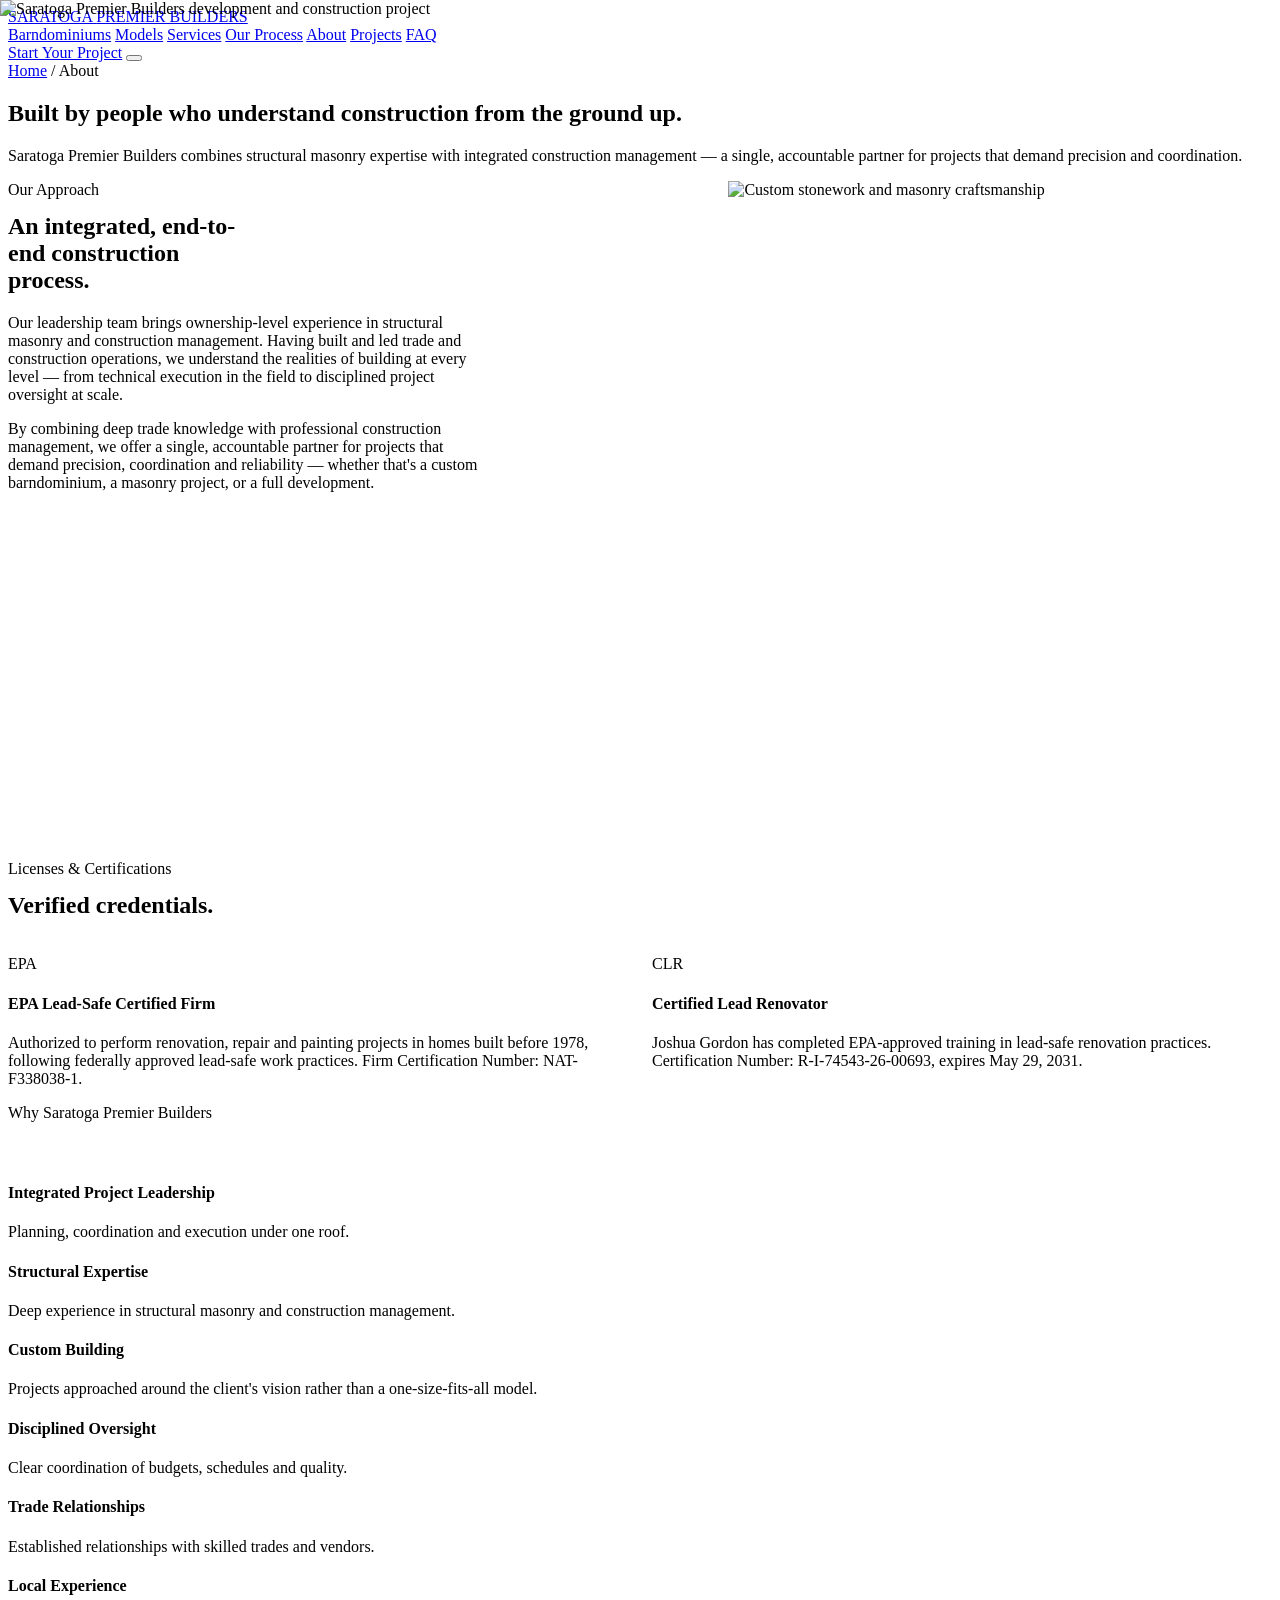
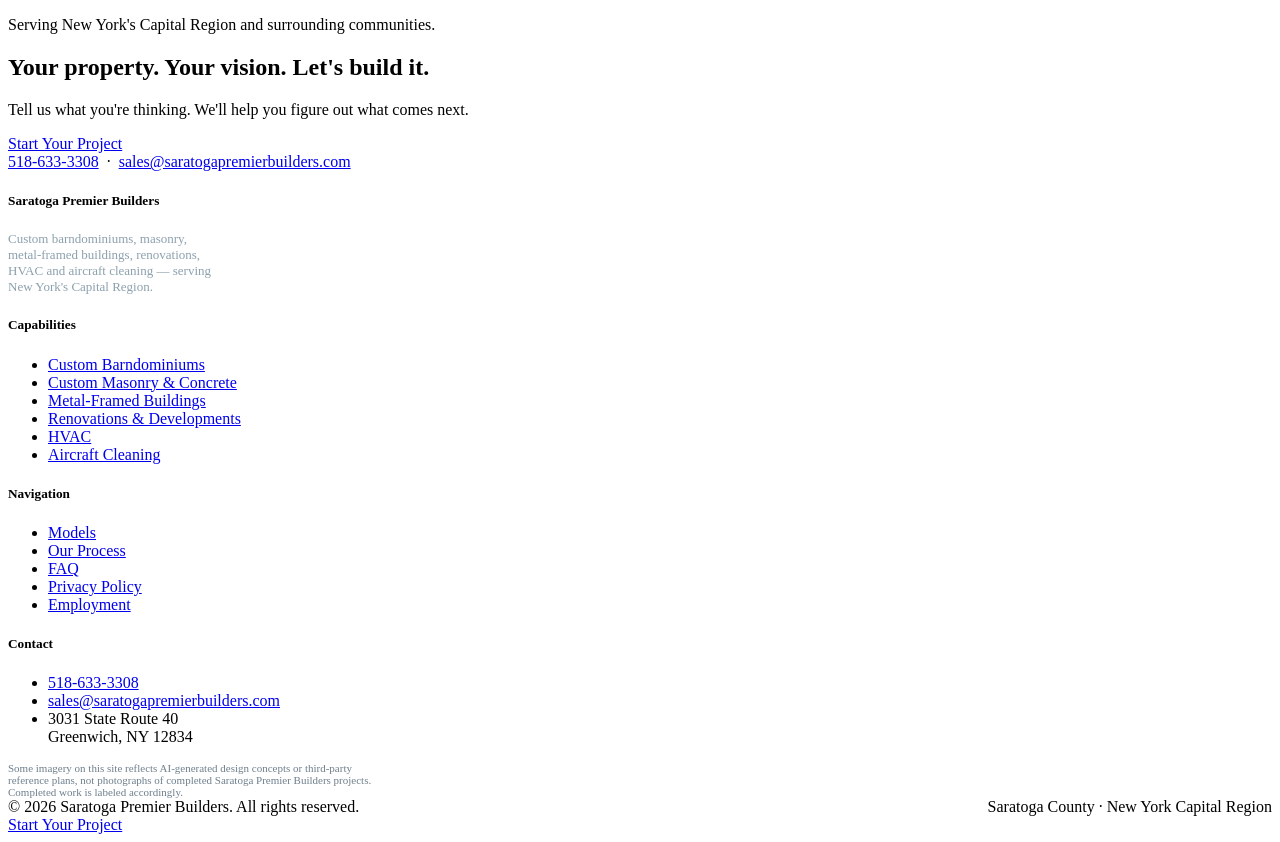
==== about.html @ f0dc1ebc "Publish about.html" ====
<!DOCTYPE html>
<html lang="en">
<head>
<meta charset="UTF-8">
<meta name="viewport" content="width=device-width, initial-scale=1.0">
<title>About Saratoga Premier Builders | Custom Barndominium Builder, NY</title>
<meta name="description" content="Saratoga Premier Builders brings decades of structural masonry and construction management experience to custom barndominiums and construction projects across New York's Capital Region.">
<link rel="canonical" href="https://saratogapremierbuilders.com/about">
<link rel="preconnect" href="https://fonts.googleapis.com">
<link rel="preconnect" href="https://fonts.gstatic.com" crossorigin>
<link href="https://fonts.googleapis.com/css2?family=Space+Grotesk:wght@400;500;600;700&family=Inter:wght@400;500;600;700&display=swap" rel="stylesheet">
<link rel="stylesheet" href="assets/styles.css">
</head>
<body>

<header id="siteHeader" class="scrolled">
  <div class="nav-inner">
    <a href="index.html" class="logo">SARATOGA <span>PREMIER BUILDERS</span></a>
    <nav class="main-nav" id="mainNav">
      <a href="barndominiums.html">Barndominiums</a>
      <a href="barndominium-models.html">Models</a>
      <a href="services.html">Services</a>
      <a href="index.html#process">Our Process</a>
      <a href="about.html">About</a>
      <a href="projects.html">Projects</a>
      <a href="faq.html">FAQ</a>
    </nav>
    <div class="nav-cta">
      <a href="start-your-project.html" class="btn btn-primary">Start Your Project</a>
      <button class="nav-toggle" id="navToggle" aria-label="Toggle menu" aria-expanded="false"><span></span></button>
    </div>
  </div>
</header>

<main>
  <section class="page-hero">
    <div class="rphoto" style="position:absolute; inset:0;">
      <img src="https://img1.wsimg.com/isteam/ip/5f646160-ce02-4051-a6c9-fb5da650a4ab/ChatGPT%20Image%20Oct%201%2C%202025%2C%2010_19_37%20PM-8fadbc8.png/:/cr=t:16.67%25,l:0%25,w:100%25,h:66.67%25/rs=w:1400,h:1400,cg:true" alt="Saratoga Premier Builders development and construction project">
      <div class="tint-full"></div>
    </div>
    <div class="wrap">
      <div class="crumb"><a href="index.html">Home</a> / About</div>
      <h1>Built by people who understand construction from the ground up.</h1>
      <p class="lede">Saratoga Premier Builders combines structural masonry expertise with integrated construction management — a single, accountable partner for projects that demand precision and coordination.</p>
    </div>
  </section>

  <section>
    <div class="wrap" style="display:grid; grid-template-columns:1.1fr .9fr; gap:56px; align-items:start;">
      <div>
        <div class="label">Our Approach</div>
        <h2 class="h-lg" style="margin-top:14px; max-width:20ch;">An integrated, end-to-end construction process.</h2>
        <p class="lede" style="margin-top:18px; max-width:60ch;">Our leadership team brings ownership-level experience in structural masonry and construction management. Having built and led trade and construction operations, we understand the realities of building at every level — from technical execution in the field to disciplined project oversight at scale.</p>
        <p class="lede" style="margin-top:16px; max-width:60ch;">By combining deep trade knowledge with professional construction management, we offer a single, accountable partner for projects that demand precision, coordination and reliability — whether that's a custom barndominium, a masonry project, or a full development.</p>
      </div>
      <div class="rphoto" style="aspect-ratio:4/5;"><img src="https://img1.wsimg.com/isteam/ip/5f646160-ce02-4051-a6c9-fb5da650a4ab/ChatGPT%20Image%20Oct%201%2C%202025%2C%2010_14_36%20PM-46657c1.png/:/cr=t:16.67%25,l:0%25,w:100%25,h:66.67%25/rs=w:900,h:900,cg:true" alt="Custom stonework and masonry craftsmanship"></div>
    </div>
  </section>

  <section class="section-warm">
    <div class="wrap">
      <div class="label">Licenses &amp; Certifications</div>
      <h2 class="h-lg" style="margin-top:14px; max-width:18ch;">Verified credentials.</h2>
      <div style="display:grid; grid-template-columns:1fr 1fr; gap:24px; margin-top:36px;">
        <div class="cert-card">
          <div class="badge">EPA</div>
          <div>
            <h4>EPA Lead-Safe Certified Firm</h4>
            <p>Authorized to perform renovation, repair and painting projects in homes built before 1978, following federally approved lead-safe work practices. Firm Certification Number: NAT-F338038-1.</p>
          </div>
        </div>
        <div class="cert-card">
          <div class="badge">CLR</div>
          <div>
            <h4>Certified Lead Renovator</h4>
            <p>Joshua Gordon has completed EPA-approved training in lead-safe renovation practices. Certification Number: R-I-74543-26-00693, expires May 29, 2031.</p>
          </div>
        </div>
      </div>
    </div>
  </section>

  <section id="why" class="section-dark">
    <div class="wrap">
      <div class="label">Why Saratoga Premier Builders</div>
      <h2 class="h-lg" style="color:#fff; margin-top:14px; max-width:18ch;">What sets us apart.</h2>
      <div class="why-grid">
        <div class="why-item"><h4>Integrated Project Leadership</h4><p>Planning, coordination and execution under one roof.</p></div>
        <div class="why-item"><h4>Structural Expertise</h4><p>Deep experience in structural masonry and construction management.</p></div>
        <div class="why-item"><h4>Custom Building</h4><p>Projects approached around the client's vision rather than a one-size-fits-all model.</p></div>
        <div class="why-item"><h4>Disciplined Oversight</h4><p>Clear coordination of budgets, schedules and quality.</p></div>
        <div class="why-item"><h4>Trade Relationships</h4><p>Established relationships with skilled trades and vendors.</p></div>
        <div class="why-item"><h4>Local Experience</h4><p>Serving New York's Capital Region and surrounding communities.</p></div>
      </div>
    </div>
  </section>

  <section class="section-dark final-cta">
    <div class="wrap">
      <h2>Your property. Your vision. Let's build it.</h2>
      <p>Tell us what you're thinking. We'll help you figure out what comes next.</p>
      <a href="start-your-project.html" class="btn btn-primary">Start Your Project</a>
      <div class="final-contact"><a href="tel:15186333308">518-633-3308</a> &nbsp;·&nbsp; <a href="mailto:sales@saratogapremierbuilders.com">sales@saratogapremierbuilders.com</a></div>
    </div>
  </section>
</main>

<footer>
  <div class="wrap">
    <div class="footer-grid">
      <div>
        <h5>Saratoga Premier Builders</h5>
        <p style="font-size:13px; max-width:32ch; color:#8CA0AD;">Custom barndominiums, masonry, metal-framed buildings, renovations, HVAC and aircraft cleaning — serving New York's Capital Region.</p>
      </div>
      <div>
        <h5>Capabilities</h5>
        <ul>
          <li><a href="barndominiums.html">Custom Barndominiums</a></li>
          <li><a href="services.html">Custom Masonry &amp; Concrete</a></li>
          <li><a href="services.html">Metal-Framed Buildings</a></li>
          <li><a href="services.html">Renovations &amp; Developments</a></li>
          <li><a href="hvac.html">HVAC</a></li>
          <li><a href="aircraft-cleaning.html">Aircraft Cleaning</a></li>
        </ul>
      </div>
      <div>
        <h5>Navigation</h5>
        <ul>
          <li><a href="barndominium-models.html">Models</a></li>
          <li><a href="index.html#process">Our Process</a></li>
          <li><a href="faq.html">FAQ</a></li>
          <li><a href="privacy-policy.html">Privacy Policy</a></li>
          <li><a href="employment.html">Employment</a></li>
        </ul>
      </div>
      <div>
        <h5>Contact</h5>
        <ul>
          <li><a href="tel:15186333308">518-633-3308</a></li>
          <li><a href="mailto:sales@saratogapremierbuilders.com">sales@saratogapremierbuilders.com</a></li>
          <li>3031 State Route 40<br>Greenwich, NY 12834</li>
        </ul>
      </div>
    </div>
    <div class="footer-bottom" style="flex-direction:column; align-items:flex-start; gap:8px;">
      <p style="font-size:11px; color:#6E7F8C; max-width:70ch; margin:0;">Some imagery on this site reflects AI-generated design concepts or third-party reference plans, not photographs of completed Saratoga Premier Builders projects. Completed work is labeled accordingly.</p>
      <div style="display:flex; justify-content:space-between; width:100%; flex-wrap:wrap; gap:8px;">
        <span>© 2026 Saratoga Premier Builders. All rights reserved.</span>
        <span>Saratoga County · New York Capital Region</span>
      </div>
    </div>
  </div>
</footer>

<div class="sticky-mobile">
  <a href="start-your-project.html" class="btn btn-primary" style="width:100%; justify-content:center;">Start Your Project</a>
</div>

<script src="assets/site.js"></script>
</body>
</html>
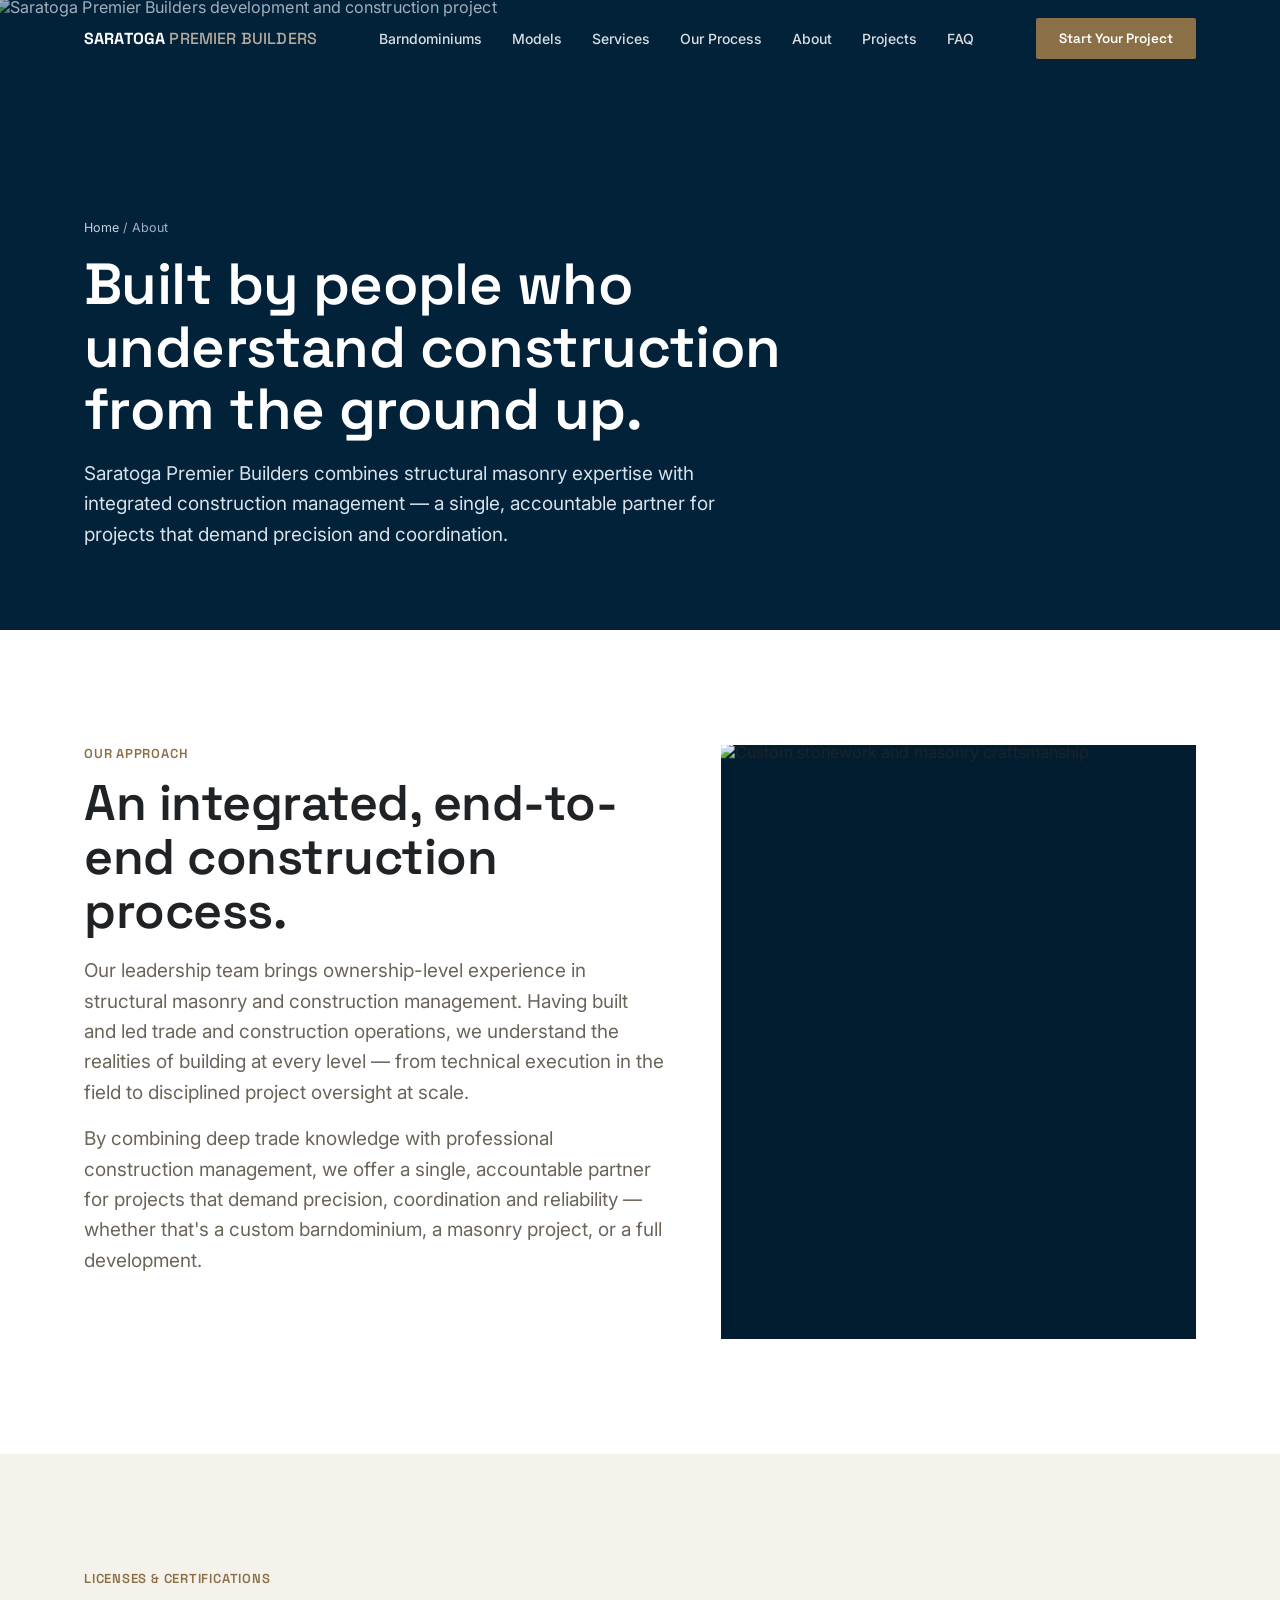
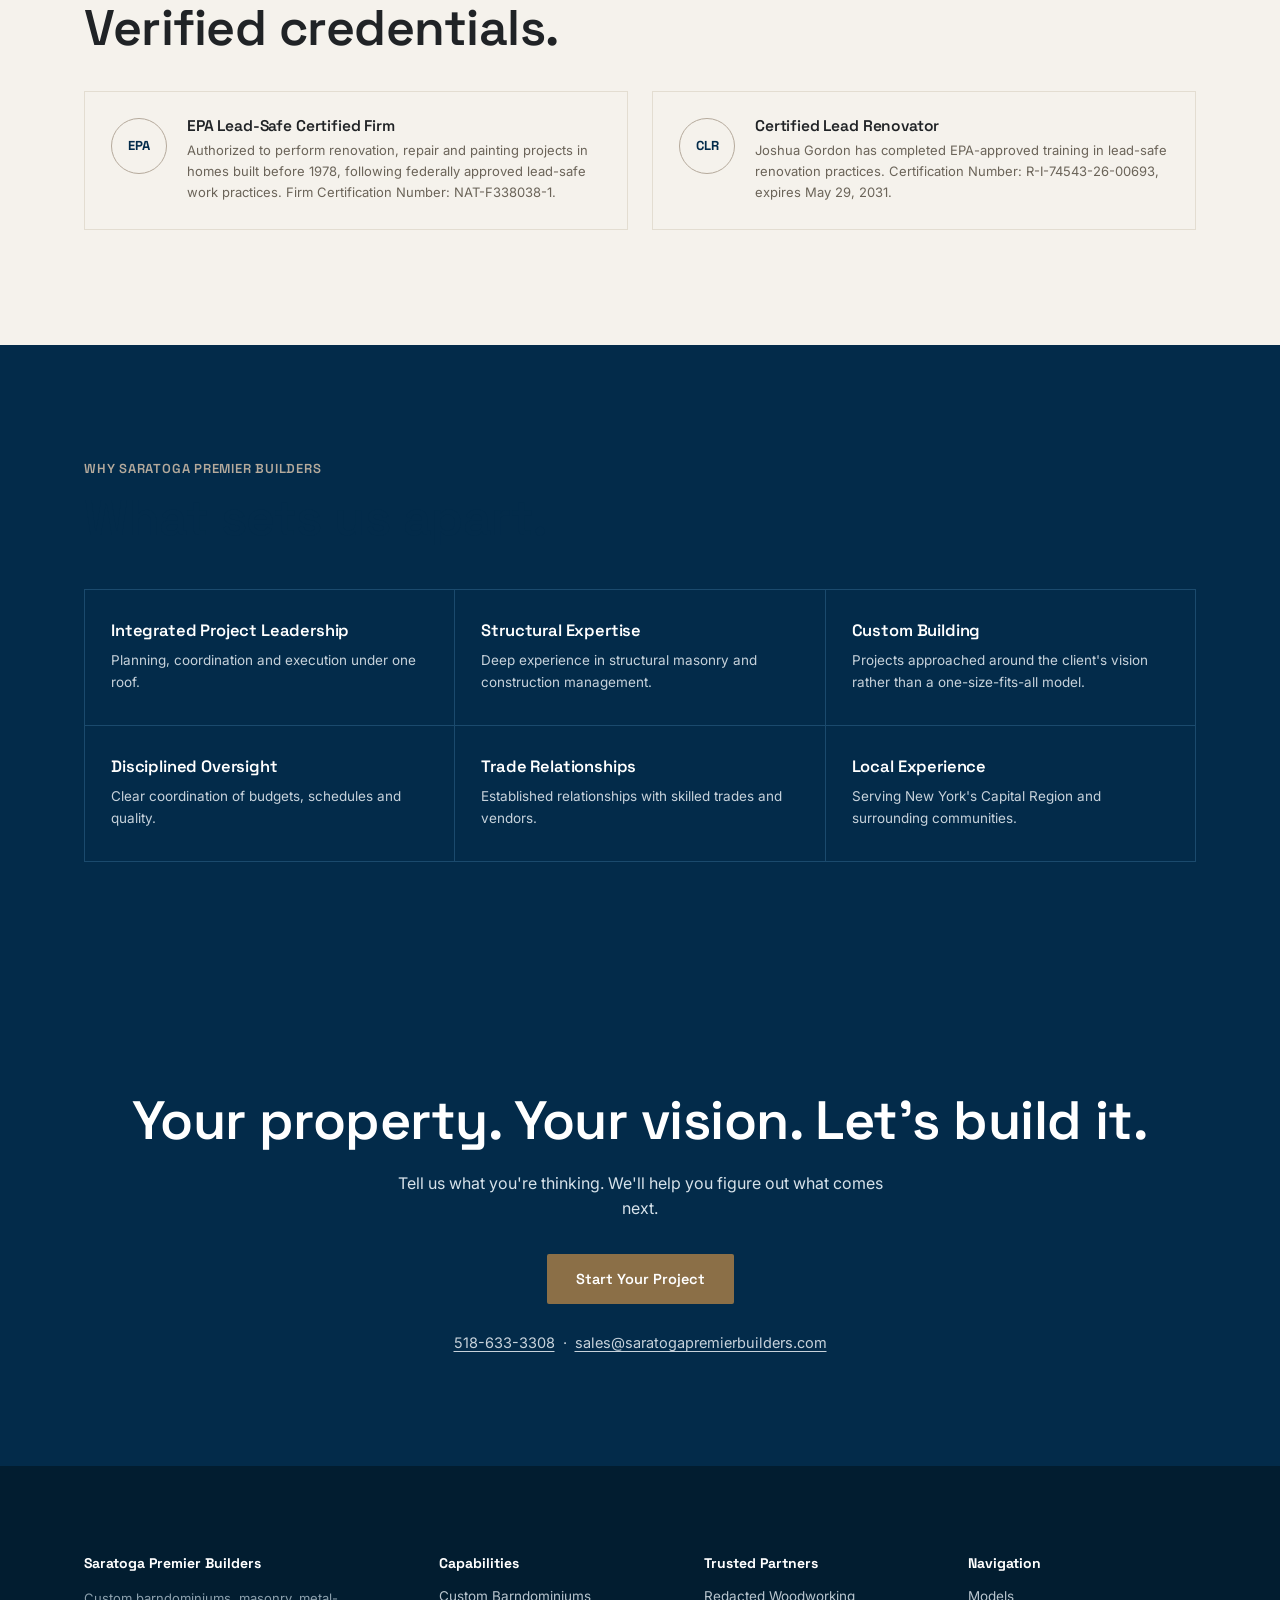
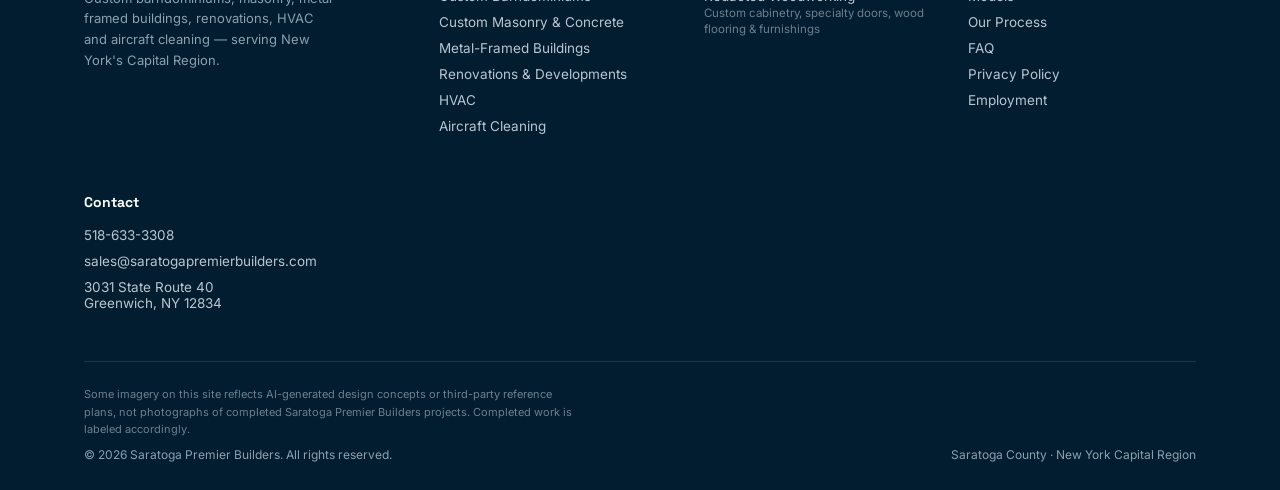
==== commit 2521fac3: "Update about.html: white bg, services grid moved up, partner spotlight" ====
--- a/about.html
+++ b/about.html
@@ -83,7 +83,7 @@
   <section id="why" class="section-dark">
     <div class="wrap">
       <div class="label">Why Saratoga Premier Builders</div>
-      <h2 class="h-lg" style="color:#fff; margin-top:14px; max-width:18ch;">What sets us apart.</h2>
+      <h2 class="h-lg" style="color:var(--navy); margin-top:14px; max-width:18ch;">What sets us apart.</h2>
       <div class="why-grid">
         <div class="why-item"><h4>Integrated Project Leadership</h4><p>Planning, coordination and execution under one roof.</p></div>
         <div class="why-item"><h4>Structural Expertise</h4><p>Deep experience in structural masonry and construction management.</p></div>
@@ -124,6 +124,12 @@
         </ul>
       </div>
       <div>
+        <h5>Trusted Partners</h5>
+        <ul>
+          <li><a href="https://redactedwoodworking.com" target="_blank" rel="noopener">Redacted Woodworking</a><br><span style="font-size:11.5px; color:#6E7F8C;">Custom cabinetry, specialty doors, wood flooring &amp; furnishings</span></li>
+        </ul>
+      </div>
+      <div>
         <h5>Navigation</h5>
         <ul>
           <li><a href="barndominium-models.html">Models</a></li>
--- a/assets/styles.css
+++ b/assets/styles.css
@@ -0,0 +1,569 @@
+  :root{
+    --navy:#032B4A;
+    --navy-deep:#021D30;
+    --white:#FFFFFF;
+    --warm:#F5F2EC;
+    --charcoal:#202326;
+    --stone:#B5AA9C;
+    --stone-dk:#8C8071;
+    --brass:#8B6F47;
+    --ink:#202326;
+    --muted:#6B6459;
+    --line:#E3DDD1;
+    --line-dark:#1B4A6D;
+    --radius:2px;
+    --maxw:1240px;
+    --pad: clamp(20px, 5vw, 64px);
+  }
+  *{box-sizing:border-box;}
+  html{scroll-behavior:smooth; overflow-x:hidden; width:100%;}
+  body{
+    margin:0;
+    font-family:'Inter',sans-serif;
+    color:var(--ink);
+    background:var(--white);
+    -webkit-font-smoothing:antialiased;
+    overflow-x:hidden;
+    width:100%;
+  }
+  h1,h2,h3,h4{
+    font-family:'Space Grotesk',sans-serif;
+    margin:0;
+    font-weight:600;
+    letter-spacing:-0.01em;
+    line-height:1.08;
+  }
+  p{margin:0;line-height:1.6;}
+  a{color:inherit;text-decoration:none;}
+  img{max-width:100%;display:block;}
+  button{font-family:inherit;cursor:pointer;}
+  .wrap{max-width:var(--maxw);margin:0 auto;padding-left:var(--pad);padding-right:var(--pad);}
+  .visually-hidden{position:absolute;width:1px;height:1px;overflow:hidden;clip:rect(0 0 0 0);}
+
+  /* focus visibility */
+  a:focus-visible, button:focus-visible, input:focus-visible, textarea:focus-visible, select:focus-visible{
+    outline:2px solid var(--brass);
+    outline-offset:2px;
+  }
+
+  @media (prefers-reduced-motion: reduce){
+    *{animation-duration:0.01ms !important; animation-iteration-count:1 !important; transition-duration:0.01ms !important; scroll-behavior:auto !important;}
+  }
+
+  /* ---------- Placeholder photo panels (real photography drops in here later) ---------- */
+  .photo{
+    position:relative;
+    background:linear-gradient(155deg, var(--navy) 0%, var(--navy-deep) 100%);
+    overflow:hidden;
+  }
+  .photo::before{
+    content:"";
+    position:absolute; inset:0;
+    background-image:
+      linear-gradient(var(--line-dark) 1px, transparent 1px);
+    background-size: 100% 34px;
+    opacity:.35;
+    mix-blend-mode:overlay;
+  }
+  .photo-cap{
+    position:absolute; left:18px; right:18px; bottom:14px;
+    font-size:11px; letter-spacing:.03em; font-style:italic;
+    color:rgba(255,255,255,.55);
+  }
+  .photo.light{background:linear-gradient(155deg,#EFE9DC 0%, var(--warm) 100%);}
+  .photo.light::before{background-image:linear-gradient(var(--stone) 1px, transparent 1px); opacity:.25;}
+  .photo.light .photo-cap{color:var(--muted);}
+
+  /* ---------- Buttons ---------- */
+  .btn{
+    display:inline-flex; align-items:center; gap:8px;
+    padding:15px 28px;
+    font-family:'Space Grotesk',sans-serif;
+    font-weight:600;
+    font-size:14.5px;
+    border-radius:var(--radius);
+    border:1.5px solid transparent;
+    transition:background .18s ease, color .18s ease, border-color .18s ease, transform .18s ease;
+    white-space:nowrap;
+  }
+  .btn-primary{background:var(--brass); color:var(--white);}
+  .btn-primary:hover{background:#7A5F3C; transform:translateY(-1px);}
+  .btn-outline-light{border-color:rgba(255,255,255,.55); color:var(--white);}
+  .btn-outline-light:hover{border-color:#fff; background:rgba(255,255,255,.08);}
+  .btn-outline-dark{border-color:var(--navy); color:var(--navy);}
+  .btn-outline-dark:hover{background:var(--navy); color:var(--white);}
+  .btn-ghost{color:var(--navy); font-weight:600; font-size:14.5px; font-family:'Space Grotesk',sans-serif;}
+  .btn-ghost svg{transition:transform .18s ease;}
+  .btn-ghost:hover svg{transform:translateX(3px);}
+
+  /* ---------- Section rhythm ---------- */
+  section{padding:clamp(64px,9vw,120px) 0;}
+  .section-dark{background:var(--navy); color:var(--white);}
+  .section-warm{background:var(--warm);}
+  .section-charcoal{background:var(--charcoal); color:var(--white);}
+  .label{
+    font-family:'Space Grotesk',sans-serif;
+    font-size:13px; font-weight:600; letter-spacing:.06em; text-transform:uppercase;
+    color:var(--brass);
+  }
+  .section-dark .label, .section-charcoal .label{color:var(--stone);}
+  h2.h-lg{font-size:clamp(30px,4.2vw,50px);}
+  h2.h-md{font-size:clamp(26px,3.2vw,38px);}
+  .lede{font-size:clamp(16px,1.7vw,19px); color:var(--muted); max-width:640px;}
+  .section-dark .lede, .section-charcoal .lede{color:#C7D2DB;}
+
+  hr.rule{border:none; border-top:1px solid var(--line); margin:0;}
+  .section-dark hr.rule, .section-charcoal hr.rule{border-top:1px solid var(--line-dark);}
+
+  /* ---------- Nav ---------- */
+  header{
+    position:fixed; top:0; left:0; right:0; z-index:100;
+    background:rgba(3,43,74,0);
+    transition:background .25s ease, box-shadow .25s ease, backdrop-filter .25s ease;
+  }
+  header.scrolled{background:rgba(3,43,74,.96); backdrop-filter:blur(6px); box-shadow:0 1px 0 rgba(255,255,255,.08);}
+  .nav-inner{
+    max-width:var(--maxw); margin:0 auto; padding:18px var(--pad);
+    display:flex; align-items:center; justify-content:space-between;
+  }
+  .logo{
+    font-family:'Space Grotesk',sans-serif; font-weight:700; font-size:16px;
+    color:var(--white); letter-spacing:.01em;
+  }
+  .logo span{color:var(--stone); font-weight:500;}
+  nav.main-nav{display:flex; gap:30px; align-items:center;}
+  nav.main-nav a{
+    font-size:14px; font-weight:500; color:rgba(255,255,255,.85);
+    transition:color .15s ease;
+  }
+  nav.main-nav a:hover{color:#fff;}
+  .nav-cta{display:flex; align-items:center; gap:18px;}
+  .nav-cta .btn-primary{padding:11px 22px; font-size:13.5px;}
+  .nav-toggle{display:none; background:none; border:none; padding:8px;}
+  .nav-toggle span, .nav-toggle span::before, .nav-toggle span::after{
+    content:""; display:block; width:22px; height:2px; background:#fff; position:relative; transition:all .2s ease;
+  }
+  .nav-toggle span::before{position:absolute; top:-7px;}
+  .nav-toggle span::after{position:absolute; top:7px;}
+
+  @media (max-width:900px){
+    nav.main-nav{
+      position:fixed; inset:0 0 0 30%; top:0; background:var(--navy-deep);
+      flex-direction:column; justify-content:center; gap:26px;
+      transform:translateX(100%); transition:transform .3s ease; padding:0 32px;
+    }
+    nav.main-nav.open{transform:translateX(0);}
+    nav.main-nav a{font-size:20px;}
+    .nav-cta .btn-primary{display:none;}
+    .nav-toggle{display:block;}
+    header{background:rgba(3,43,74,.96);}
+  }
+
+  /* ---------- Hero ---------- */
+  .hero{
+    position:relative; min-height:100svh; display:flex; align-items:flex-end;
+    background:linear-gradient(180deg, var(--navy-deep) 0%, var(--navy) 55%, #04385c 100%);
+    overflow:hidden;
+  }
+  .hero::before{
+    content:""; position:absolute; inset:0;
+    background-image:
+      repeating-linear-gradient(100deg, rgba(255,255,255,.05) 0 1px, transparent 1px 120px),
+      repeating-linear-gradient(10deg, rgba(255,255,255,.04) 0 1px, transparent 1px 160px);
+  }
+  .hero-inner{
+    position:relative; z-index:2; width:100%;
+    max-width:var(--maxw); margin:0 auto; padding:0 var(--pad) 76px;
+    padding-top:180px;
+  }
+  .hero-eyebrow{
+    display:flex; gap:10px; flex-wrap:wrap; margin-bottom:26px;
+  }
+  .chip{
+    font-size:12px; font-weight:500; letter-spacing:.03em;
+    color:#DCE6EC; border:1px solid rgba(255,255,255,.28);
+    padding:7px 14px; border-radius:100px;
+    background:rgba(255,255,255,.05);
+  }
+  .hero h1{
+    font-size:clamp(38px,6.4vw,78px);
+    color:var(--white);
+    max-width:15ch;
+  }
+  .hero p.lede{color:#D7E2EA; margin-top:24px; font-size:clamp(16px,1.8vw,19px); max-width:52ch;}
+  .hero-ctas{display:flex; gap:16px; flex-wrap:wrap; margin-top:38px;}
+  .scroll-cue{
+    position:absolute; right:var(--pad); bottom:36px; z-index:2;
+    display:flex; flex-direction:column; align-items:center; gap:10px;
+    color:rgba(255,255,255,.55); font-size:11px; letter-spacing:.08em;
+  }
+  .scroll-cue .line{width:1px; height:38px; background:linear-gradient(#fff, transparent); animation:pulse 2s ease-in-out infinite;}
+  @keyframes pulse{0%,100%{opacity:.3;} 50%{opacity:1;}}
+  @media (max-width:900px){ .scroll-cue{display:none;} }
+
+  /* ---------- Why Barndominium rail ---------- */
+  .benefit-rail{
+    display:grid; grid-auto-flow:column; grid-auto-columns:minmax(240px,1fr);
+    gap:1px; background:var(--line); border-top:1px solid var(--line); border-bottom:1px solid var(--line);
+    overflow-x:auto; scrollbar-width:none;
+  }
+  .benefit-rail::-webkit-scrollbar{display:none;}
+
+  .benefit-card{background:var(--white); padding:34px 26px;}
+  .benefit-card h3{font-size:19px; margin-bottom:12px;}
+  .benefit-card p{font-size:14.5px; color:var(--muted);}
+  @media (max-width:700px){
+    .benefit-rail{grid-auto-columns:78%;}
+  }
+
+  /* ---------- Gallery grid ---------- */
+  .gallery-grid{display:grid; grid-template-columns:repeat(3,1fr); gap:28px;}
+  .tag{position:absolute; top:14px; left:14px; z-index:2; background:rgba(3,43,74,.85); color:#fff; font-size:10.5px; letter-spacing:.04em; padding:5px 10px; border-radius:100px;}
+  .rphoto .tag{ top:12px; left:12px; }
+  .gallery-card .tag{
+    position:absolute; top:14px; left:14px; z-index:2;
+    background:rgba(3,43,74,.85); color:#fff; font-size:10.5px; letter-spacing:.04em;
+    padding:5px 10px; border-radius:100px;
+  }
+  .gallery-card h4{font-size:17px; margin-top:16px;}
+  .gallery-card p{font-size:13.5px; color:var(--muted); margin-top:6px;}
+  @media (max-width:900px){ .gallery-grid{grid-template-columns:1fr 1fr;} }
+  @media (max-width:600px){ .gallery-grid{grid-template-columns:1fr;} }
+
+  /* ---------- Plans / featured ---------- */
+  .plans-row{display:grid; grid-template-columns:1fr 1fr; gap:32px; margin-top:48px;}
+  .plan-card{border:1px solid var(--line-dark); padding:0;}
+  .plan-card .photo{aspect-ratio:16/10;}
+  .plan-body{padding:26px;}
+  .plan-body .tag-ref{font-size:11px; letter-spacing:.04em; color:var(--stone); text-transform:uppercase; font-weight:600;}
+  .plan-body h4{font-size:21px; margin:8px 0 10px; color:#fff;}
+  .plan-stats{display:flex; gap:18px; flex-wrap:wrap; margin:14px 0 18px;}
+  .plan-stats span{font-size:12.5px; color:#C7D2DB;}
+  .plan-stats strong{color:#fff; font-family:'Space Grotesk',sans-serif; display:block; font-size:15px;}
+  @media (max-width:800px){ .plans-row{grid-template-columns:1fr;} }
+
+  /* ---------- Customization ---------- */
+  .wish-grid{
+    display:grid; grid-template-columns:repeat(auto-fill,minmax(170px,1fr)); gap:2px;
+    background:var(--line); border:1px solid var(--line);
+  }
+  .wish-item{
+    background:var(--white); padding:22px 18px; font-family:'Space Grotesk',sans-serif;
+    font-size:14.5px; font-weight:600; color:var(--navy);
+    display:flex; align-items:center; min-height:74px;
+  }
+
+  /* ---------- SIP concise ---------- */
+  .sip-grid{display:grid; grid-template-columns:repeat(3,1fr); gap:28px; margin-top:40px;}
+  .sip-item{padding:26px 0; border-top:1px solid var(--line-dark);}
+  .sip-item h4{font-size:16px; margin-bottom:8px; color:var(--stone);}
+  .sip-item p{font-size:14px; color:#C7D2DB;}
+  @media (max-width:700px){ .sip-grid{grid-template-columns:1fr;} }
+
+  /* ---------- Process ---------- */
+  .process-list{margin-top:48px; border-top:1px solid var(--line);}
+  .process-step{
+    border-bottom:1px solid var(--line); padding:26px 0; cursor:pointer;
+    display:grid; grid-template-columns:70px 1fr 24px; align-items:start; gap:20px;
+  }
+  .process-step .num{font-family:'Space Grotesk',sans-serif; font-size:15px; color:var(--stone-dk); font-weight:600;}
+  .process-step h4{font-size:19px; font-family:'Space Grotesk',sans-serif; font-weight:600;}
+  .process-step .step-body{
+    max-height:0; overflow:hidden; transition:max-height .3s ease, margin-top .3s ease;
+    font-size:14.5px; color:var(--muted); max-width:60ch;
+  }
+  .process-step.open .step-body{max-height:120px; margin-top:12px;}
+  .process-step .chev{transition:transform .25s ease; justify-self:end; margin-top:4px;}
+  .process-step.open .chev{transform:rotate(45deg);}
+
+  /* ---------- Property / site diagram ---------- */
+  .site-diagram{
+    background:var(--warm); border:1px solid var(--line); aspect-ratio:16/10; position:relative; margin-top:10px;
+  }
+  .site-diagram .node{
+    position:absolute; background:#fff; border:1px solid var(--navy);
+    font-family:'Space Grotesk',sans-serif; font-size:11px; font-weight:600; color:var(--navy);
+    padding:8px 12px; text-align:center;
+  }
+  .site-diagram .road{
+    position:absolute; left:6%; right:6%; bottom:14%; height:9%; background:var(--stone);
+    color:#fff; font-family:'Space Grotesk',sans-serif; font-weight:600; font-size:11px;
+    display:flex; align-items:center; justify-content:center; letter-spacing:.03em;
+  }
+  .consider-list{columns:2; gap:24px; margin-top:28px;}
+  .consider-list div{font-size:14px; color:var(--muted); padding:7px 0; border-bottom:1px solid var(--line); break-inside:avoid;}
+  @media (max-width:700px){ .consider-list{columns:1;} }
+
+  /* ---------- Why SPB ---------- */
+  .why-grid{display:grid; grid-template-columns:repeat(3,1fr); gap:1px; background:var(--line-dark); margin-top:44px; border:1px solid var(--line-dark);}
+  .why-item{background:var(--navy); padding:32px 26px;}
+  .why-item h4{font-size:16.5px; color:#fff; margin-bottom:10px;}
+  .why-item p{font-size:13.5px; color:#C7D2DB;}
+  @media (max-width:800px){ .why-grid{grid-template-columns:1fr 1fr;} }
+  @media (max-width:520px){ .why-grid{grid-template-columns:1fr;} }
+
+  /* ---------- Services ---------- */
+  .service-hero{display:grid; grid-template-columns:1.3fr 1fr; gap:0; border:1px solid var(--line); margin-top:44px;}
+  .service-hero .photo{aspect-ratio:16/10;}
+  .service-hero-body{padding:34px; display:flex; flex-direction:column; justify-content:center;}
+  .service-hero-body .tag-ref{color:var(--brass); font-size:11px; font-weight:700; letter-spacing:.05em; text-transform:uppercase;}
+  .service-hero-body h3{font-size:24px; margin:10px 0 12px;}
+  .service-hero-body p{font-size:14.5px; color:var(--muted);}
+  @media (max-width:800px){ .service-hero{grid-template-columns:1fr;} }
+
+  .service-grid{display:grid; grid-template-columns:repeat(4,1fr); gap:24px; margin-top:24px;}
+  .service-card{border:1px solid var(--line); padding:24px;}
+  .service-card .num{font-family:'Space Grotesk',sans-serif; color:var(--stone-dk); font-size:13px; font-weight:600;}
+  .service-card h4{font-size:16px; margin:10px 0 10px;}
+  .service-card ul{margin:0; padding-left:18px; font-size:13px; color:var(--muted); line-height:1.75;}
+  @media (max-width:900px){ .service-grid{grid-template-columns:1fr 1fr;} }
+  @media (max-width:560px){ .service-grid{grid-template-columns:1fr;} }
+
+  /* ---------- Masonry ---------- */
+  .masonry-grid{display:grid; grid-template-columns:1.2fr 1fr 1fr; gap:16px; margin-top:40px;}
+  .masonry-grid .photo:nth-child(1){grid-row:span 2; aspect-ratio:auto;}
+  .masonry-grid .photo{aspect-ratio:4/3;}
+
+  /* ---------- FAQ ---------- */
+  .faq-list{max-width:820px; margin-top:44px;}
+  .faq-item{border-bottom:1px solid var(--line);}
+  .faq-q{
+    width:100%; text-align:left; background:none; border:none; padding:22px 0;
+    display:flex; justify-content:space-between; align-items:center; gap:20px;
+    font-family:'Space Grotesk',sans-serif; font-size:16.5px; font-weight:600; color:var(--navy);
+  }
+  .faq-q .chev{transition:transform .25s ease; flex:none; color:var(--brass); font-size:18px;}
+  .faq-item.open .faq-q .chev{transform:rotate(45deg);}
+  .faq-a{max-height:0; overflow:hidden; transition:max-height .3s ease;}
+  .faq-a p{padding-bottom:22px; font-size:14.5px; color:var(--muted); max-width:68ch;}
+  .faq-item.open .faq-a{max-height:400px;}
+
+  /* ---------- Lead form ---------- */
+  .form-wrap{
+    max-width:680px; margin:44px auto 0; background:var(--white); color:var(--ink);
+    border:1px solid var(--line); padding:clamp(24px,4vw,48px);
+  }
+  .form-progress{display:flex; gap:6px; margin-bottom:8px;}
+  .form-progress .dot{height:3px; flex:1; background:var(--line); border-radius:2px; overflow:hidden;}
+  .form-progress .dot::after{content:""; display:block; height:100%; width:0%; background:var(--brass); transition:width .3s ease;}
+  .form-progress .dot.done::after, .form-progress .dot.active::after{width:100%;}
+  .form-step-label{font-size:12.5px; color:var(--muted); margin-bottom:28px; letter-spacing:.02em;}
+  .form-step{display:none;}
+  .form-step.active{display:block; animation:fadein .35s ease;}
+  @keyframes fadein{from{opacity:0; transform:translateY(6px);} to{opacity:1; transform:translateY(0);}}
+  .form-step h3{font-size:22px; margin-bottom:22px;}
+  .opt-grid{display:grid; grid-template-columns:1fr 1fr; gap:12px;}
+  .opt{
+    border:1.5px solid var(--line); padding:14px 16px; font-size:14px; cursor:pointer;
+    transition:border-color .15s ease, background .15s ease;
+    display:flex; align-items:center; gap:10px;
+  }
+  .opt input{accent-color:var(--brass);}
+  .opt.checked{border-color:var(--brass); background:#FBF7F1;}
+  .field{margin-bottom:20px;}
+  .field label{display:block; font-size:13px; font-weight:600; margin-bottom:8px; color:var(--navy);}
+  .field input[type=text], .field input[type=email], .field input[type=tel], .field select, .field textarea{
+    width:100%; padding:13px 14px; border:1.5px solid var(--line); font-family:'Inter',sans-serif; font-size:14.5px;
+    background:#fff; color:var(--ink);
+  }
+  .field input:focus, .field select:focus, .field textarea:focus{border-color:var(--brass); outline:none;}
+  .row2{display:grid; grid-template-columns:1fr 1fr; gap:16px;}
+  .form-nav{display:flex; justify-content:space-between; align-items:center; margin-top:30px;}
+  .form-nav .btn-back{font-size:13.5px; color:var(--muted); font-weight:600; font-family:'Space Grotesk',sans-serif; background:none; border:none;}
+  .privacy-note{font-size:11.5px; color:var(--muted); margin-top:16px; text-align:center;}
+  .success-panel{display:none; text-align:center; padding:20px 0;}
+  .success-panel.active{display:block;}
+  @media (max-width:560px){ .opt-grid, .row2{grid-template-columns:1fr;} }
+
+  /* ---------- Final CTA & Footer ---------- */
+  .final-cta{text-align:center;}
+  .final-cta h2{color:#fff; font-size:clamp(32px,5vw,54px);}
+  .final-cta p{color:#D7E2EA; margin:20px auto 0; max-width:52ch;}
+  .final-cta .btn-primary{margin-top:32px;}
+  .final-contact{margin-top:30px; font-size:14.5px; color:#C7D2DB;}
+  .final-contact a{text-decoration:underline; text-underline-offset:3px;}
+
+  footer{background:var(--navy-deep); color:#B9C6CF; padding:64px 0 28px;}
+  .footer-grid{display:grid; grid-template-columns:1.4fr 1fr 1fr 1fr; gap:36px;}
+  .footer-grid h5{color:#fff; font-size:14px; margin-bottom:16px; font-family:'Space Grotesk',sans-serif;}
+  .footer-grid ul{list-style:none; margin:0; padding:0; display:flex; flex-direction:column; gap:10px; font-size:13.5px;}
+  .footer-grid ul a:hover{color:#fff;}
+  .footer-bottom{
+    margin-top:50px; padding-top:24px; border-top:1px solid rgba(255,255,255,.1);
+    display:flex; justify-content:space-between; flex-wrap:wrap; gap:12px; font-size:12px; color:#8CA0AD;
+  }
+  @media (max-width:800px){ .footer-grid{grid-template-columns:1fr 1fr;} }
+
+  /* ---------- Sticky mobile CTA ---------- */
+  .sticky-mobile{
+    display:none; position:fixed; left:0; right:0; bottom:0; z-index:90;
+    background:var(--navy); padding:12px 16px; box-shadow:0 -4px 16px rgba(0,0,0,.25);
+  }
+  .sticky-mobile a{display:block; text-align:center;}
+  @media (max-width:900px){ .sticky-mobile{display:block;} body{padding-bottom:64px;} }
+
+  /* ---------- Interior page hero (secondary pages) ---------- */
+  .page-hero{
+    position:relative; padding-top:220px; padding-bottom:80px;
+    background:linear-gradient(180deg, var(--navy-deep) 0%, var(--navy) 100%);
+    color:#fff; overflow:hidden;
+  }
+  .page-hero .wrap{position:relative; z-index:2;}
+  .page-hero .crumb{font-size:12.5px; color:#9FB3C4; margin-bottom:18px;}
+  .page-hero .crumb a{color:#C7D2DB;}
+  .page-hero .crumb a:hover{color:#fff;}
+  .page-hero h1{font-size:clamp(34px,5vw,58px); color:#fff; max-width:20ch;}
+  .page-hero p.lede{color:#D7E2EA; margin-top:18px; max-width:56ch;}
+
+  /* ---------- Breadcrumb on light pages ---------- */
+  .crumb-light{font-size:12.5px; color:var(--muted); margin-bottom:14px;}
+  .crumb-light a{color:var(--navy);}
+  .crumb-light a:hover{text-decoration:underline;}
+
+  /* ---------- Model / plan detail cards (models page) ---------- */
+  .model-grid{display:grid; grid-template-columns:1fr 1fr; gap:32px; margin-top:48px;}
+  .model-card{border:1px solid var(--line);}
+  .model-card .photo{aspect-ratio:16/10;}
+  .model-card-body{padding:26px;}
+  .model-card-body .tag-ref{font-size:11px; font-weight:700; letter-spacing:.05em; text-transform:uppercase; color:var(--brass);}
+  .model-card-body h3{font-size:22px; margin:8px 0 12px;}
+  .model-stats-row{display:flex; gap:22px; flex-wrap:wrap; margin-bottom:16px;}
+  .model-stats-row span{font-size:12.5px; color:var(--muted);}
+  .model-stats-row strong{display:block; font-family:'Space Grotesk',sans-serif; font-size:16px; color:var(--navy);}
+  .model-card-body .src-link{font-size:12px; color:var(--muted);}
+  .model-card-body .src-link a{color:var(--navy); text-decoration:underline; text-underline-offset:2px;}
+  @media (max-width:800px){ .model-grid{grid-template-columns:1fr;} }
+
+  /* ---------- Service detail blocks ---------- */
+  .svc-block{display:grid; grid-template-columns:1fr 1fr; gap:56px; align-items:center; padding:64px 0; border-bottom:1px solid var(--line);}
+  .svc-block:last-child{border-bottom:none;}
+  .svc-block.reverse{grid-template-columns:1fr 1fr;}
+  .svc-block.reverse .svc-photo{order:2;}
+  .svc-photo .photo{aspect-ratio:4/3;}
+  .svc-text .tag-num{font-family:'Space Grotesk',sans-serif; color:var(--stone-dk); font-weight:600; font-size:14px;}
+  .svc-text h2{font-size:clamp(24px,3vw,32px); margin:10px 0 16px;}
+  .svc-text ul{margin:16px 0 0; padding-left:20px; color:var(--muted); font-size:14.5px; line-height:1.9;}
+  @media (max-width:800px){ .svc-block, .svc-block.reverse{grid-template-columns:1fr;} .svc-block.reverse .svc-photo{order:0;} }
+
+  /* ---------- About page ---------- */
+  .about-stats{display:grid; grid-template-columns:repeat(3,1fr); gap:1px; background:var(--line-dark); border:1px solid var(--line-dark); margin-top:20px;}
+  .about-stats div{background:var(--navy); color:#fff; padding:28px; text-align:center;}
+  .about-stats strong{display:block; font-family:'Space Grotesk',sans-serif; font-size:26px; margin-bottom:6px;}
+  .about-stats span{font-size:12px; color:#C7D2DB;}
+  @media (max-width:700px){ .about-stats{grid-template-columns:1fr;} }
+
+  .cert-card{border:1px solid var(--line); padding:26px; display:flex; gap:20px; align-items:flex-start;}
+  .cert-card .badge{
+    flex:none; width:56px; height:56px; border-radius:50%; background:var(--warm);
+    display:flex; align-items:center; justify-content:center; font-family:'Space Grotesk',sans-serif;
+    font-weight:700; color:var(--navy); font-size:13px; text-align:center; border:1.5px solid var(--stone);
+  }
+  .cert-card h4{font-size:15.5px; margin-bottom:6px;}
+  .cert-card p{font-size:13px; color:var(--muted);}
+
+  /* ---------- Projects filter/grid ---------- */
+  .filter-row{display:flex; gap:10px; flex-wrap:wrap; margin:36px 0 8px;}
+  .filter-chip{
+    font-family:'Space Grotesk',sans-serif; font-size:13px; font-weight:600;
+    padding:10px 18px; border:1.5px solid var(--line); background:none; color:var(--navy);
+    transition:border-color .15s ease, background .15s ease, color .15s ease;
+  }
+  .filter-chip.active, .filter-chip:hover{border-color:var(--navy); background:var(--navy); color:#fff;}
+  .project-grid{display:grid; grid-template-columns:repeat(3,1fr); gap:26px; margin-top:20px;}
+  .project-card .photo{aspect-ratio:4/3;}
+  .project-card .tag{position:absolute; top:14px; left:14px; z-index:2; background:rgba(3,43,74,.85); color:#fff; font-size:10px; letter-spacing:.04em; padding:5px 10px; border-radius:100px;}
+  .project-card h4{font-size:16px; margin-top:14px;}
+  .project-card p{font-size:13px; color:var(--muted); margin-top:4px;}
+  @media (max-width:900px){ .project-grid{grid-template-columns:1fr 1fr;} }
+  @media (max-width:560px){ .project-grid{grid-template-columns:1fr;} }
+
+  /* ---------- HVAC service list ---------- */
+  .hvac-list{display:grid; grid-template-columns:1fr 1fr; gap:2px; background:var(--line); border:1px solid var(--line); margin-top:40px;}
+  .hvac-item{background:#fff; padding:28px;}
+  .hvac-item h4{font-size:16.5px; margin-bottom:10px;}
+  .hvac-item p{font-size:13.5px; color:var(--muted);}
+  @media (max-width:700px){ .hvac-list{grid-template-columns:1fr;} }
+
+  /* ================================================
+     REAL PHOTOGRAPHY + CREATIVE LAYOUT SYSTEM
+     ================================================ */
+
+  /* Real photo container — replaces flat placeholder panels */
+  .rphoto{ position:relative; overflow:hidden; background:var(--navy-deep); }
+  .rphoto img{
+    width:100%; height:100%; object-fit:cover; display:block;
+    transform:scale(1.01); transition:transform .8s cubic-bezier(.2,.7,.2,1);
+  }
+  .rphoto:hover img{ transform:scale(1.07); }
+  .rphoto .credit{
+    position:absolute; right:12px; bottom:10px; z-index:2;
+    font-size:9.5px; letter-spacing:.03em; color:rgba(255,255,255,.75);
+    background:rgba(3,43,74,.55); padding:4px 9px; backdrop-filter:blur(2px);
+  }
+  .rphoto .tint{ position:absolute; inset:0; background:linear-gradient(180deg, rgba(3,43,74,0) 40%, rgba(2,29,48,.75) 100%); }
+  .rphoto .tint-full{ position:absolute; inset:0; background:rgba(3,43,74,.38); }
+
+  /* Layered hero: main photo + floating inset photo */
+  .hero-layered{ position:relative; }
+  .hero-inset{
+    position:absolute; right:6%; bottom:9%; width:min(300px, 26vw); aspect-ratio:4/5;
+    border:5px solid var(--white); box-shadow:0 24px 60px rgba(0,0,0,.45);
+    z-index:3; overflow:hidden; display:none;
+  }
+  @media (min-width:900px){ .hero-inset{ display:block; } }
+
+  /* Marquee ticker */
+  .marquee{
+    overflow:hidden; white-space:nowrap; border-top:1px solid rgba(255,255,255,.15);
+    border-bottom:1px solid rgba(255,255,255,.15); background:var(--navy-deep);
+    padding:14px 0;
+  }
+  .marquee-track{ display:inline-block; animation:marquee 26s linear infinite; }
+  .marquee-track span{
+    display:inline-block; padding:0 28px; font-family:'Space Grotesk',sans-serif;
+    font-size:13px; font-weight:600; letter-spacing:.08em; color:var(--stone);
+  }
+  .marquee-track span::after{ content:"✦"; margin-left:28px; color:var(--brass); }
+  @keyframes marquee{ from{transform:translateX(0);} to{transform:translateX(-50%);} }
+  @media (prefers-reduced-motion: reduce){ .marquee-track{ animation:none; } }
+
+  /* Diagonal section divider (clip-path) */
+  .diag-top{ clip-path: polygon(0 3vw, 100% 0, 100% 100%, 0 100%); margin-top:-3vw; position:relative; z-index:1; }
+  .diag-bottom{ clip-path: polygon(0 0, 100% 0, 100% calc(100% - 3vw), 0 100%); }
+
+  /* Big editorial pull-quote / overlapping text-on-photo */
+  .overlap-block{ position:relative; }
+  .overlap-card{
+    position:relative; z-index:2; background:var(--white); padding:44px;
+    margin-top:-90px; max-width:520px; box-shadow:0 30px 70px rgba(3,43,74,.18);
+  }
+  @media (max-width:900px){ .overlap-card{ margin-top:-50px; padding:28px; } }
+
+  /* Oversized editorial number/stat */
+  .big-num{ font-family:'Space Grotesk',sans-serif; font-weight:700; font-size:clamp(64px,9vw,140px); line-height:.85; color:var(--brass); }
+
+  /* Full-bleed photo band with centered pull-quote */
+  .quote-band{ position:relative; min-height:56vh; display:flex; align-items:center; justify-content:center; text-align:center; }
+  .quote-band blockquote{
+    position:relative; z-index:2; color:#fff; font-family:'Space Grotesk',sans-serif;
+    font-size:clamp(24px,3.4vw,42px); font-weight:600; max-width:18ch; margin:0 auto; line-height:1.2;
+  }
+
+  /* Mosaic gallery (asymmetric real-photo grid) */
+  .mosaic{ display:grid; grid-template-columns:repeat(6,1fr); grid-auto-rows:110px; gap:12px; }
+  .mosaic .rphoto{ grid-column:span 3; grid-row:span 3; }
+  .mosaic .rphoto.tall{ grid-row:span 4; }
+  .mosaic .rphoto.wide{ grid-column:span 3; }
+  @media (max-width:800px){
+    .mosaic{ grid-template-columns:repeat(2,1fr); grid-auto-rows:140px; }
+    .mosaic .rphoto{ grid-column:span 1 !important; grid-row:span 2 !important; }
+  }
+
+  /* Attribution strip for third-party reference photography */
+  .attrib{ font-size:10.5px; color:var(--muted); margin-top:8px; }
+  .attrib a{ color:var(--navy); text-decoration:underline; text-underline-offset:2px; }
+
+  .mosaic-cap{
+    position:absolute; left:14px; right:14px; bottom:12px; z-index:2;
+    font-family:'Space Grotesk',sans-serif; font-weight:600; font-size:14px; color:#fff;
+  }
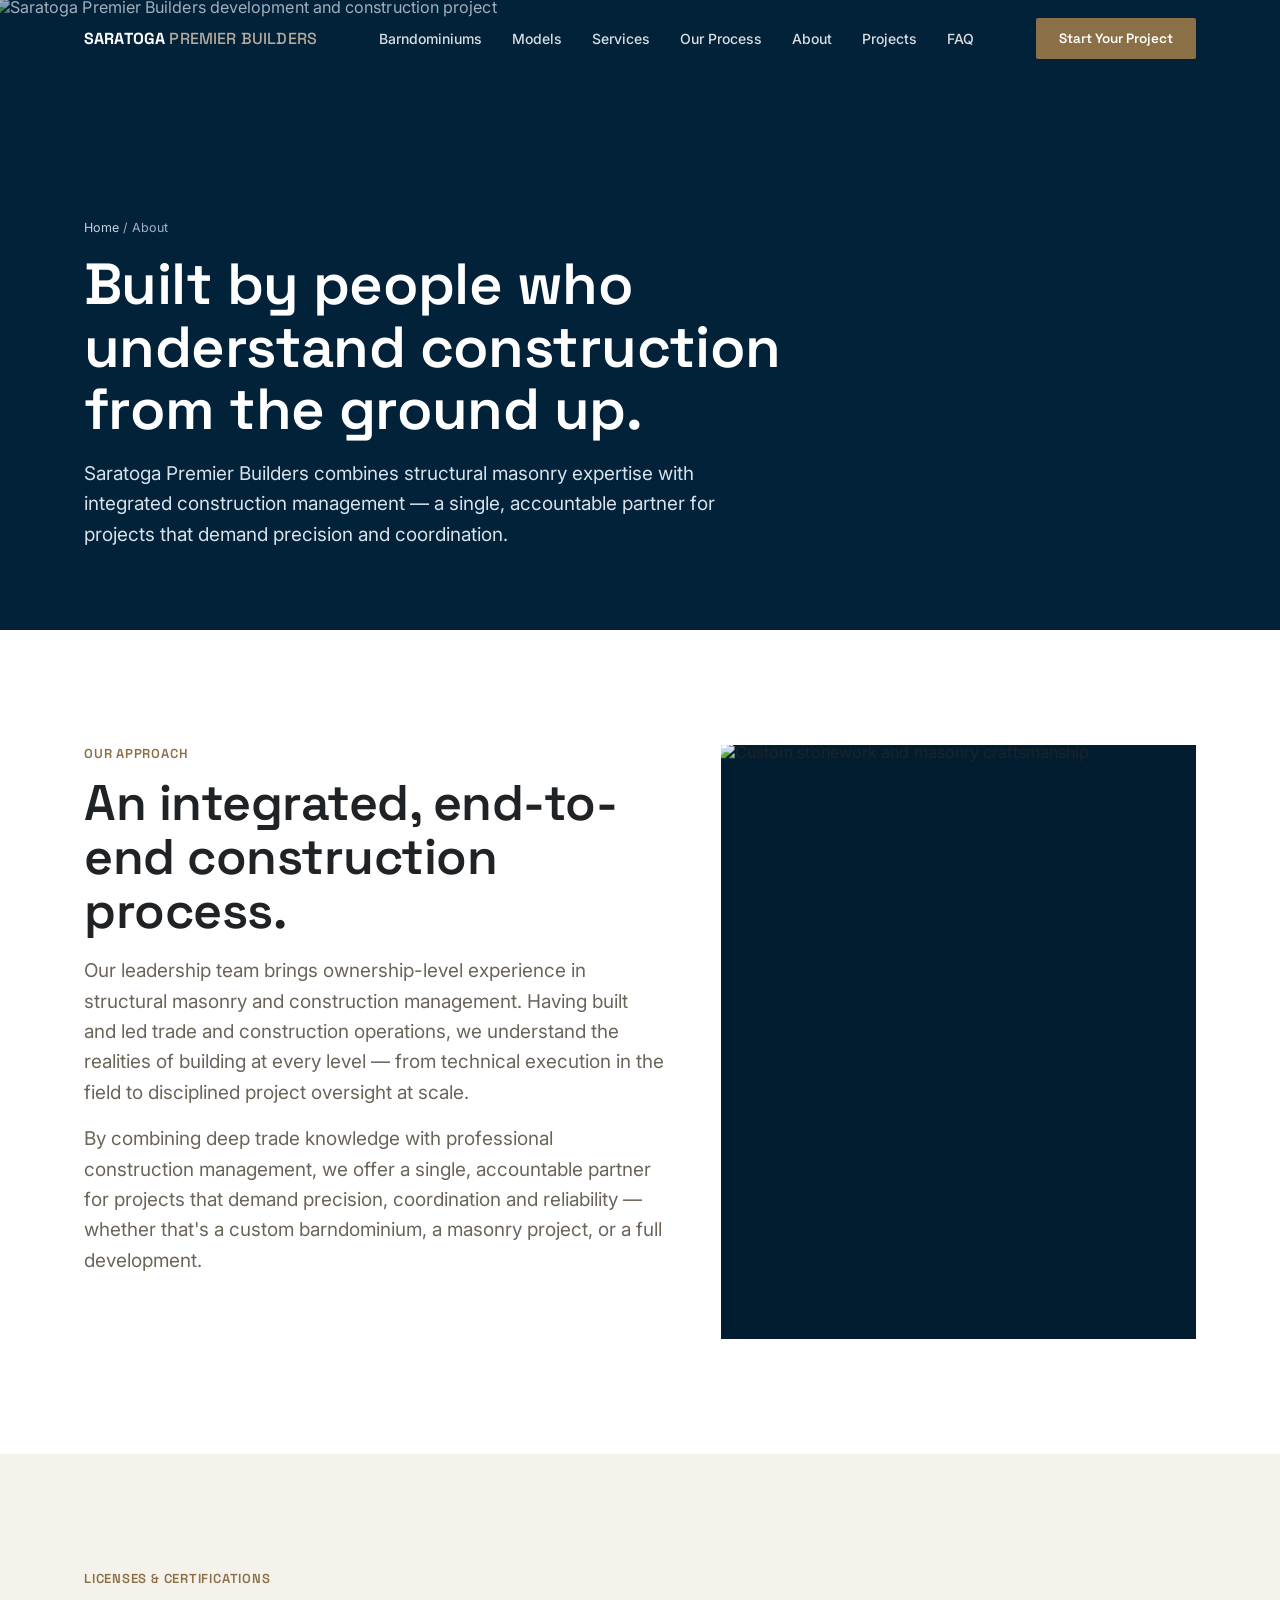
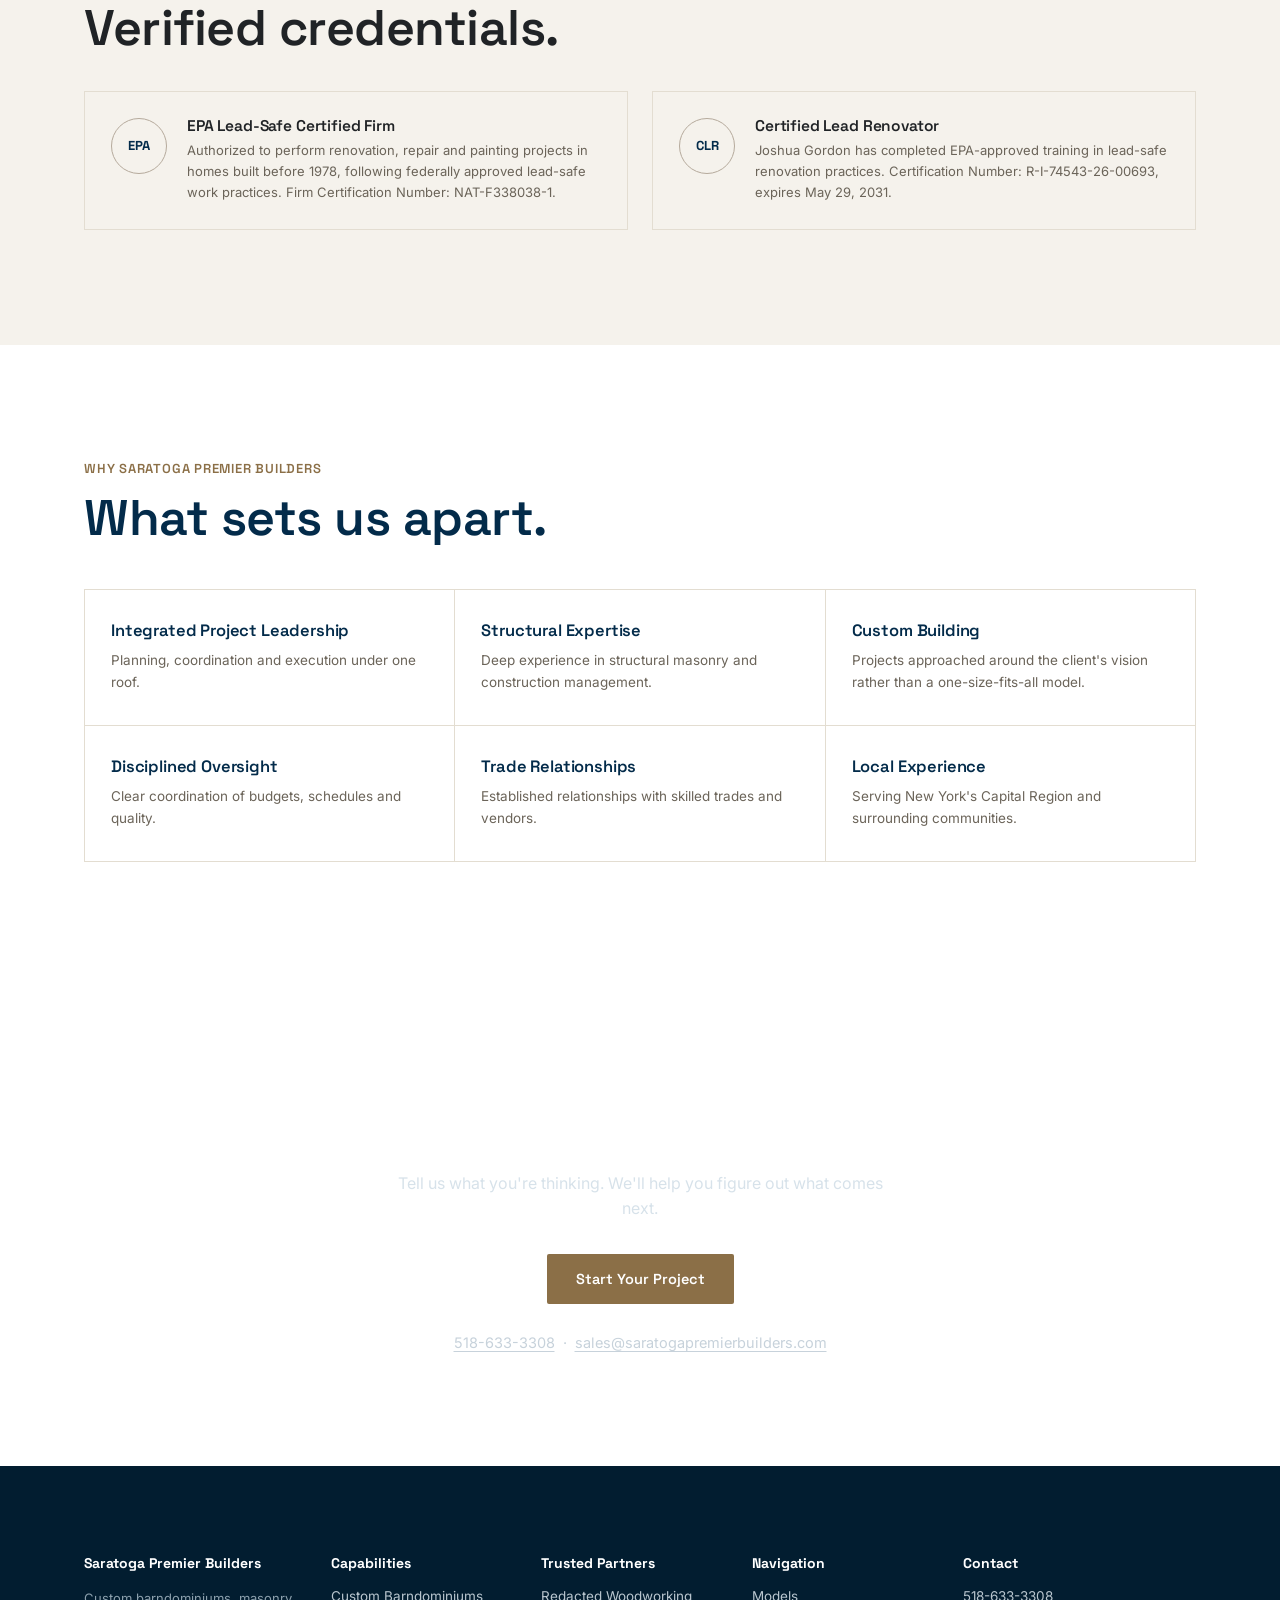
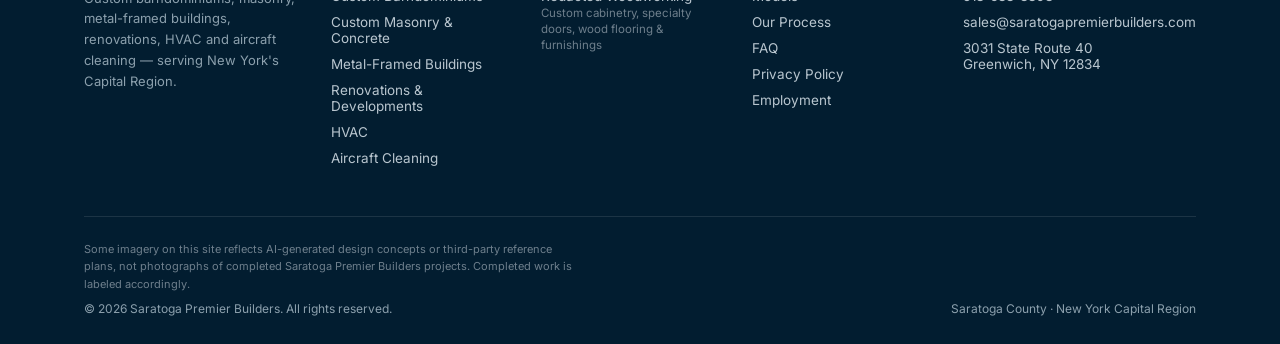
==== commit 0cfed19b: "Add SPB and Redacted Woodworking logos, mobile fixes: about.html" ====
--- a/about.html
+++ b/about.html
@@ -15,7 +15,7 @@
 
 <header id="siteHeader" class="scrolled">
   <div class="nav-inner">
-    <a href="index.html" class="logo">SARATOGA <span>PREMIER BUILDERS</span></a>
+    <a href="index.html" class="logo"><img src="assets/logo-spb-icon.png" alt="" class="logo-icon">SARATOGA <span>PREMIER BUILDERS</span></a>
     <nav class="main-nav" id="mainNav">
       <a href="barndominiums.html">Barndominiums</a>
       <a href="barndominium-models.html">Models</a>
@@ -46,7 +46,7 @@
   </section>
 
   <section>
-    <div class="wrap" style="display:grid; grid-template-columns:1.1fr .9fr; gap:56px; align-items:start;">
+    <div class="wrap two-col-stack" style="display:grid; grid-template-columns:1.1fr .9fr; gap:56px; align-items:start;">
       <div>
         <div class="label">Our Approach</div>
         <h2 class="h-lg" style="margin-top:14px; max-width:20ch;">An integrated, end-to-end construction process.</h2>
@@ -61,7 +61,7 @@
     <div class="wrap">
       <div class="label">Licenses &amp; Certifications</div>
       <h2 class="h-lg" style="margin-top:14px; max-width:18ch;">Verified credentials.</h2>
-      <div style="display:grid; grid-template-columns:1fr 1fr; gap:24px; margin-top:36px;">
+      <div class="two-col-stack" style="display:grid; grid-template-columns:1fr 1fr; gap:24px; margin-top:36px;">
         <div class="cert-card">
           <div class="badge">EPA</div>
           <div>
--- a/assets/styles.css
+++ b/assets/styles.css
@@ -98,22 +98,22 @@
 
   /* ---------- Section rhythm ---------- */
   section{padding:clamp(64px,9vw,120px) 0;}
-  .section-dark{background:var(--navy); color:var(--white);}
+  .section-dark{background:var(--white); color:var(--ink);}
   .section-warm{background:var(--warm);}
-  .section-charcoal{background:var(--charcoal); color:var(--white);}
+  .section-charcoal{background:var(--white); color:var(--ink);}
   .label{
     font-family:'Space Grotesk',sans-serif;
     font-size:13px; font-weight:600; letter-spacing:.06em; text-transform:uppercase;
     color:var(--brass);
   }
-  .section-dark .label, .section-charcoal .label{color:var(--stone);}
+  .section-dark .label, .section-charcoal .label{color:var(--brass);}
   h2.h-lg{font-size:clamp(30px,4.2vw,50px);}
   h2.h-md{font-size:clamp(26px,3.2vw,38px);}
   .lede{font-size:clamp(16px,1.7vw,19px); color:var(--muted); max-width:640px;}
-  .section-dark .lede, .section-charcoal .lede{color:#C7D2DB;}
+  .section-dark .lede, .section-charcoal .lede{color:var(--muted);}
 
   hr.rule{border:none; border-top:1px solid var(--line); margin:0;}
-  .section-dark hr.rule, .section-charcoal hr.rule{border-top:1px solid var(--line-dark);}
+  .section-dark hr.rule, .section-charcoal hr.rule{border-top:1px solid var(--line);}
 
   /* ---------- Nav ---------- */
   header{
@@ -232,14 +232,14 @@
 
   /* ---------- Plans / featured ---------- */
   .plans-row{display:grid; grid-template-columns:1fr 1fr; gap:32px; margin-top:48px;}
-  .plan-card{border:1px solid var(--line-dark); padding:0;}
+  .plan-card{border:1px solid var(--line); padding:0;}
   .plan-card .photo{aspect-ratio:16/10;}
   .plan-body{padding:26px;}
-  .plan-body .tag-ref{font-size:11px; letter-spacing:.04em; color:var(--stone); text-transform:uppercase; font-weight:600;}
-  .plan-body h4{font-size:21px; margin:8px 0 10px; color:#fff;}
+  .plan-body .tag-ref{font-size:11px; letter-spacing:.04em; color:var(--brass); text-transform:uppercase; font-weight:600;}
+  .plan-body h4{font-size:21px; margin:8px 0 10px; color:var(--navy);}
   .plan-stats{display:flex; gap:18px; flex-wrap:wrap; margin:14px 0 18px;}
-  .plan-stats span{font-size:12.5px; color:#C7D2DB;}
-  .plan-stats strong{color:#fff; font-family:'Space Grotesk',sans-serif; display:block; font-size:15px;}
+  .plan-stats span{font-size:12.5px; color:var(--muted);}
+  .plan-stats strong{color:var(--navy); font-family:'Space Grotesk',sans-serif; display:block; font-size:15px;}
   @media (max-width:800px){ .plans-row{grid-template-columns:1fr;} }
 
   /* ---------- Customization ---------- */
@@ -255,9 +255,9 @@
 
   /* ---------- SIP concise ---------- */
   .sip-grid{display:grid; grid-template-columns:repeat(3,1fr); gap:28px; margin-top:40px;}
-  .sip-item{padding:26px 0; border-top:1px solid var(--line-dark);}
-  .sip-item h4{font-size:16px; margin-bottom:8px; color:var(--stone);}
-  .sip-item p{font-size:14px; color:#C7D2DB;}
+  .sip-item{padding:26px 0; border-top:1px solid var(--line);}
+  .sip-item h4{font-size:16px; margin-bottom:8px; color:var(--navy);}
+  .sip-item p{font-size:14px; color:var(--muted);}
   @media (max-width:700px){ .sip-grid{grid-template-columns:1fr;} }
 
   /* ---------- Process ---------- */
@@ -296,11 +296,29 @@
 
   /* ---------- Why SPB ---------- */
   .why-grid{display:grid; grid-template-columns:repeat(3,1fr); gap:1px; background:var(--line-dark); margin-top:44px; border:1px solid var(--line-dark);}
-  .why-item{background:var(--navy); padding:32px 26px;}
-  .why-item h4{font-size:16.5px; color:#fff; margin-bottom:10px;}
-  .why-item p{font-size:13.5px; color:#C7D2DB;}
+  .why-item{background:var(--white); padding:32px 26px;}
+  .why-item h4{font-size:16.5px; color:var(--navy); margin-bottom:10px;}
+  .why-item p{font-size:13.5px; color:var(--muted);}
+
+  /* ---------- Partner spotlight ---------- */
+  .partner-card{
+    border:1px solid var(--line); background:var(--warm); padding:clamp(28px,4vw,44px);
+    display:grid; grid-template-columns:auto 1fr auto; gap:28px; align-items:center; margin-top:44px;
+  }
+  .partner-card .partner-mark{
+    width:64px; height:64px; border-radius:50%; background:var(--navy); color:#fff;
+    display:flex; align-items:center; justify-content:center; font-family:'Space Grotesk',sans-serif;
+    font-weight:700; font-size:20px; flex-shrink:0;
+  }
+  .partner-card h4{font-size:18px; margin-bottom:8px;}
+  .partner-card p{font-size:14px; color:var(--muted); max-width:60ch;}
+  .partner-card .partner-tag{font-size:11.5px; letter-spacing:.05em; text-transform:uppercase; color:var(--brass); font-weight:600; margin-bottom:8px;}
+  @media (max-width:800px){
+    .partner-card{grid-template-columns:1fr; text-align:center; justify-items:center;}
+  }
   @media (max-width:800px){ .why-grid{grid-template-columns:1fr 1fr;} }
   @media (max-width:520px){ .why-grid{grid-template-columns:1fr;} }
+  .why-grid{background:var(--line); border-color:var(--line);}
 
   /* ---------- Services ---------- */
   .service-hero{display:grid; grid-template-columns:1.3fr 1fr; gap:0; border:1px solid var(--line); margin-top:44px;}
@@ -311,7 +329,7 @@
   .service-hero-body p{font-size:14.5px; color:var(--muted);}
   @media (max-width:800px){ .service-hero{grid-template-columns:1fr;} }
 
-  .service-grid{display:grid; grid-template-columns:repeat(4,1fr); gap:24px; margin-top:24px;}
+  .service-grid{display:grid; grid-template-columns:repeat(3,1fr); gap:24px; margin-top:24px;}
   .service-card{border:1px solid var(--line); padding:24px;}
   .service-card .num{font-family:'Space Grotesk',sans-serif; color:var(--stone-dk); font-size:13px; font-weight:600;}
   .service-card h4{font-size:16px; margin:10px 0 10px;}
@@ -384,7 +402,7 @@
   .final-contact a{text-decoration:underline; text-underline-offset:3px;}
 
   footer{background:var(--navy-deep); color:#B9C6CF; padding:64px 0 28px;}
-  .footer-grid{display:grid; grid-template-columns:1.4fr 1fr 1fr 1fr; gap:36px;}
+  .footer-grid{display:grid; grid-template-columns:1.2fr 1fr 1fr 1fr 1fr; gap:32px;}
   .footer-grid h5{color:#fff; font-size:14px; margin-bottom:16px; font-family:'Space Grotesk',sans-serif;}
   .footer-grid ul{list-style:none; margin:0; padding:0; display:flex; flex-direction:column; gap:10px; font-size:13.5px;}
   .footer-grid ul a:hover{color:#fff;}
@@ -392,7 +410,8 @@
     margin-top:50px; padding-top:24px; border-top:1px solid rgba(255,255,255,.1);
     display:flex; justify-content:space-between; flex-wrap:wrap; gap:12px; font-size:12px; color:#8CA0AD;
   }
-  @media (max-width:800px){ .footer-grid{grid-template-columns:1fr 1fr;} }
+  @media (max-width:1000px){ .footer-grid{grid-template-columns:1fr 1fr 1fr;} }
+  @media (max-width:700px){ .footer-grid{grid-template-columns:1fr 1fr;} }
 
   /* ---------- Sticky mobile CTA ---------- */
   .sticky-mobile{
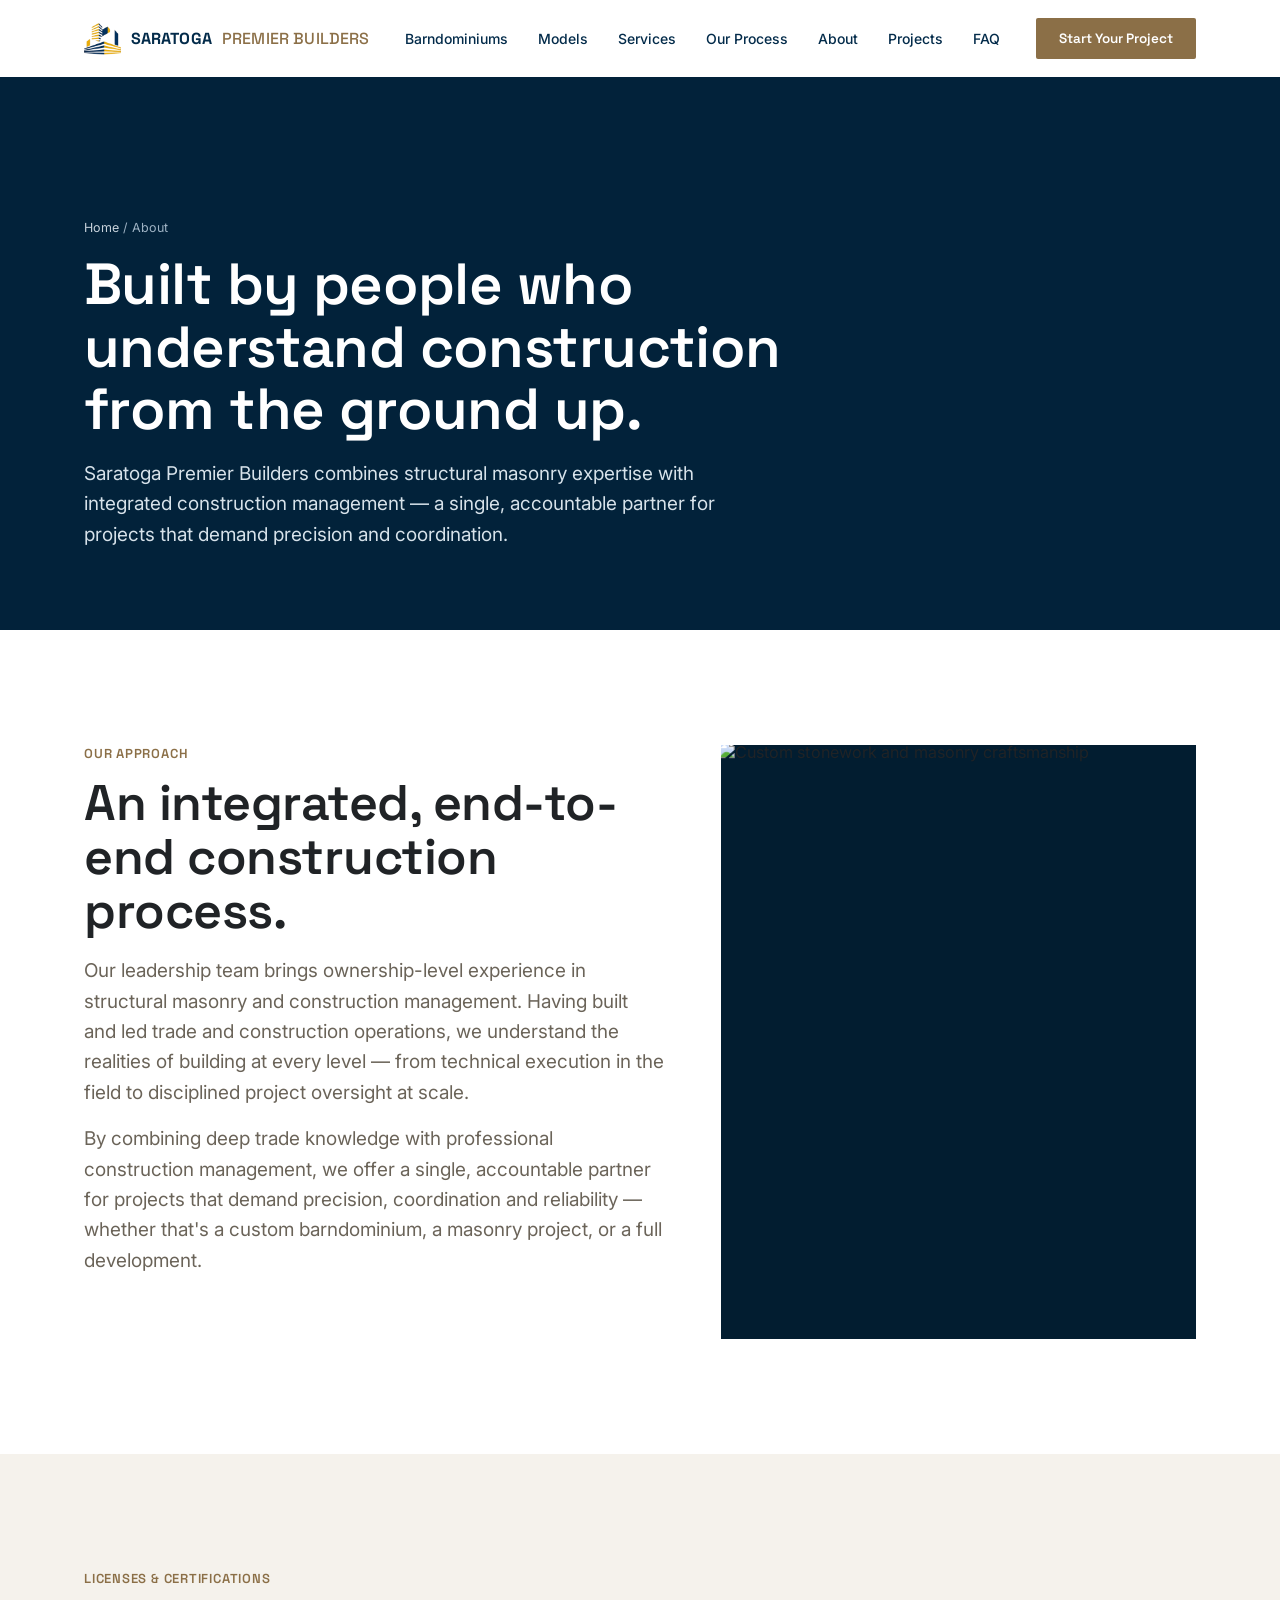
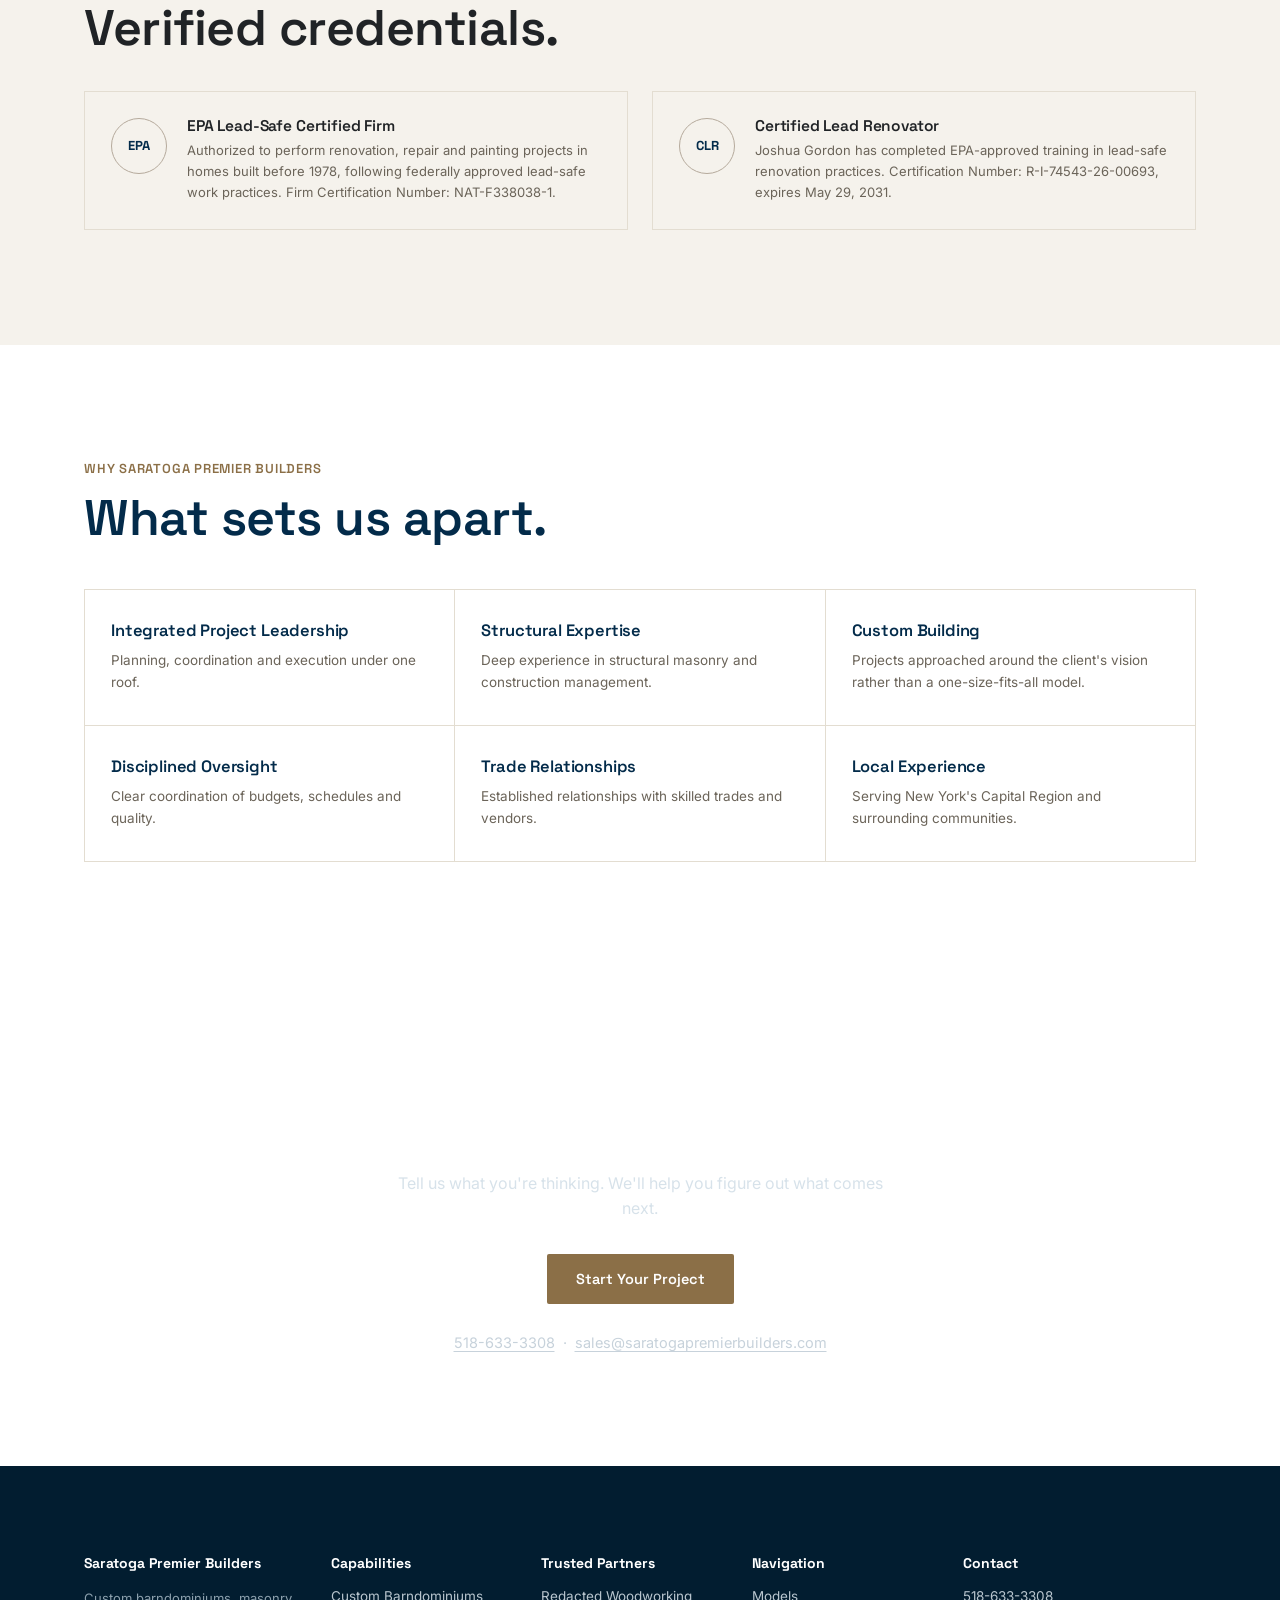
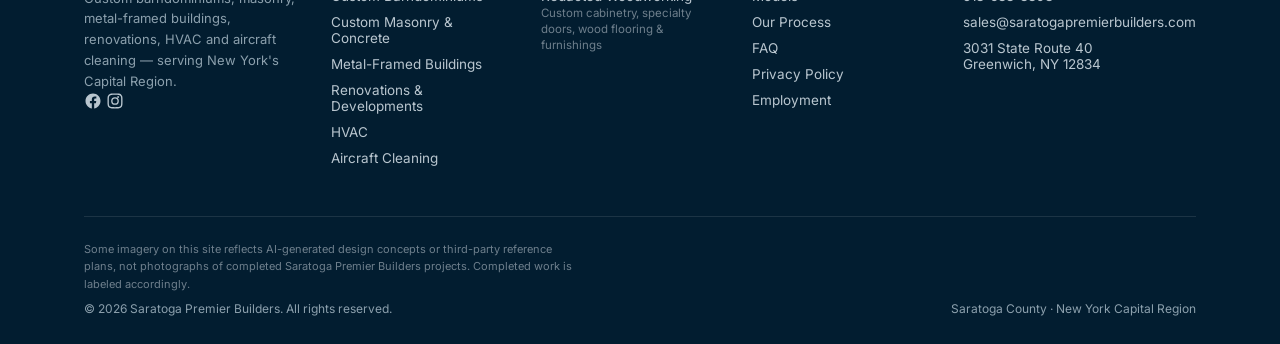
==== commit a5c11321: "Reorganized models w/ filters, partnership wording, logos, social icons, white header: about.html" ====
--- a/about.html
+++ b/about.html
@@ -111,6 +111,14 @@
       <div>
         <h5>Saratoga Premier Builders</h5>
         <p style="font-size:13px; max-width:32ch; color:#8CA0AD;">Custom barndominiums, masonry, metal-framed buildings, renovations, HVAC and aircraft cleaning — serving New York's Capital Region.</p>
+        <div class="social-row">
+          <a href="https://www.facebook.com/share/1CmLaSiEL7/?mibextid=wwXIfr" target="_blank" rel="noopener" aria-label="Saratoga Premier Builders on Facebook">
+            <svg width="18" height="18" viewBox="0 0 24 24" fill="currentColor"><path d="M22 12.06C22 6.51 17.52 2 12 2S2 6.51 2 12.06c0 5 3.66 9.14 8.44 9.94v-7.03H7.9v-2.91h2.54V9.85c0-2.51 1.49-3.9 3.77-3.9 1.09 0 2.24.2 2.24.2v2.46h-1.26c-1.24 0-1.63.77-1.63 1.56v1.89h2.78l-.44 2.91h-2.34V22c4.78-.8 8.44-4.94 8.44-9.94z"/></svg>
+          </a>
+          <a href="https://www.instagram.com/saratogapremierbuildersllc?stkn=aGRqMHg1M2Jramxn" target="_blank" rel="noopener" aria-label="Saratoga Premier Builders on Instagram">
+            <svg width="18" height="18" viewBox="0 0 24 24" fill="currentColor"><path d="M12 2c-2.72 0-3.06.01-4.13.06-1.06.05-1.79.22-2.43.47-.66.26-1.22.6-1.77 1.16-.56.55-.9 1.11-1.16 1.77-.25.64-.42 1.37-.47 2.43C2.01 8.94 2 9.28 2 12s.01 3.06.06 4.13c.05 1.06.22 1.79.47 2.43.26.66.6 1.22 1.16 1.77.55.56 1.11.9 1.77 1.16.64.25 1.37.42 2.43.47C8.94 21.99 9.28 22 12 22s3.06-.01 4.13-.06c1.06-.05 1.79-.22 2.43-.47.66-.26 1.22-.6 1.77-1.16.56-.55.9-1.11 1.16-1.77.25-.64.42-1.37.47-2.43.05-1.07.06-1.41.06-4.13s-.01-3.06-.06-4.13c-.05-1.06-.22-1.79-.47-2.43-.26-.66-.6-1.22-1.16-1.77-.55-.56-1.11-.9-1.77-1.16-.64-.25-1.37-.42-2.43-.47C15.06 2.01 14.72 2 12 2zm0 1.8c2.67 0 2.99.01 4.04.06.98.04 1.51.21 1.86.35.47.18.8.4 1.15.75.35.35.57.68.75 1.15.14.35.31.88.35 1.86.05 1.05.06 1.37.06 4.04s-.01 2.99-.06 4.04c-.04.98-.21 1.51-.35 1.86-.18.47-.4.8-.75 1.15-.35.35-.68.57-1.15.75-.35.14-.88.31-1.86.35-1.05.05-1.37.06-4.04.06s-2.99-.01-4.04-.06c-.98-.04-1.51-.21-1.86-.35-.47-.18-.8-.4-1.15-.75-.35-.35-.57-.68-.75-1.15-.14-.35-.31-.88-.35-1.86C3.81 14.99 3.8 14.67 3.8 12s.01-2.99.06-4.04c.04-.98.21-1.51.35-1.86.18-.47.4-.8.75-1.15.35-.35.68-.57 1.15-.75.35-.14.88-.31 1.86-.35C9.01 3.81 9.33 3.8 12 3.8zm0 3.05a5.15 5.15 0 100 10.3 5.15 5.15 0 000-10.3zm0 8.5a3.35 3.35 0 110-6.7 3.35 3.35 0 010 6.7zm5.35-8.7a1.2 1.2 0 11-2.4 0 1.2 1.2 0 012.4 0z"/></svg>
+          </a>
+        </div>
       </div>
       <div>
         <h5>Capabilities</h5>
--- a/assets/styles.css
+++ b/assets/styles.css
@@ -118,30 +118,33 @@
   /* ---------- Nav ---------- */
   header{
     position:fixed; top:0; left:0; right:0; z-index:100;
-    background:rgba(3,43,74,0);
-    transition:background .25s ease, box-shadow .25s ease, backdrop-filter .25s ease;
-  }
-  header.scrolled{background:rgba(3,43,74,.96); backdrop-filter:blur(6px); box-shadow:0 1px 0 rgba(255,255,255,.08);}
+    background:var(--white);
+    box-shadow:0 1px 0 rgba(3,43,74,.08);
+    transition:box-shadow .25s ease;
+  }
+  header.scrolled{box-shadow:0 2px 10px rgba(3,43,74,.12);}
   .nav-inner{
     max-width:var(--maxw); margin:0 auto; padding:18px var(--pad);
     display:flex; align-items:center; justify-content:space-between;
   }
   .logo{
     font-family:'Space Grotesk',sans-serif; font-weight:700; font-size:16px;
-    color:var(--white); letter-spacing:.01em;
-  }
-  .logo span{color:var(--stone); font-weight:500;}
+    color:var(--navy); letter-spacing:.01em;
+    display:flex; align-items:center; gap:10px;
+  }
+  .logo span{color:var(--brass); font-weight:500;}
+  .logo-icon{height:32px; width:auto; display:block;}
   nav.main-nav{display:flex; gap:30px; align-items:center;}
   nav.main-nav a{
-    font-size:14px; font-weight:500; color:rgba(255,255,255,.85);
+    font-size:14px; font-weight:500; color:var(--navy);
     transition:color .15s ease;
   }
-  nav.main-nav a:hover{color:#fff;}
+  nav.main-nav a:hover{color:var(--brass);}
   .nav-cta{display:flex; align-items:center; gap:18px;}
   .nav-cta .btn-primary{padding:11px 22px; font-size:13.5px;}
   .nav-toggle{display:none; background:none; border:none; padding:8px;}
   .nav-toggle span, .nav-toggle span::before, .nav-toggle span::after{
-    content:""; display:block; width:22px; height:2px; background:#fff; position:relative; transition:all .2s ease;
+    content:""; display:block; width:22px; height:2px; background:var(--navy); position:relative; transition:all .2s ease;
   }
   .nav-toggle span::before{position:absolute; top:-7px;}
   .nav-toggle span::after{position:absolute; top:7px;}
@@ -153,10 +156,10 @@
       transform:translateX(100%); transition:transform .3s ease; padding:0 32px;
     }
     nav.main-nav.open{transform:translateX(0);}
-    nav.main-nav a{font-size:20px;}
+    nav.main-nav a{font-size:20px; color:#fff;}
     .nav-cta .btn-primary{display:none;}
     .nav-toggle{display:block;}
-    header{background:rgba(3,43,74,.96);}
+    header{background:var(--white);}
   }
 
   /* ---------- Hero ---------- */
@@ -305,10 +308,8 @@
     border:1px solid var(--line); background:var(--warm); padding:clamp(28px,4vw,44px);
     display:grid; grid-template-columns:auto 1fr auto; gap:28px; align-items:center; margin-top:44px;
   }
-  .partner-card .partner-mark{
-    width:64px; height:64px; border-radius:50%; background:var(--navy); color:#fff;
-    display:flex; align-items:center; justify-content:center; font-family:'Space Grotesk',sans-serif;
-    font-weight:700; font-size:20px; flex-shrink:0;
+  .partner-card .partner-logo{
+    width:110px; height:auto; flex-shrink:0;
   }
   .partner-card h4{font-size:18px; margin-bottom:8px;}
   .partner-card p{font-size:14px; color:var(--muted); max-width:60ch;}
@@ -417,7 +418,9 @@
   .sticky-mobile{
     display:none; position:fixed; left:0; right:0; bottom:0; z-index:90;
     background:var(--navy); padding:12px 16px; box-shadow:0 -4px 16px rgba(0,0,0,.25);
-  }
+    transform:translateY(100%); transition:transform 0.25s ease;
+  }
+  .sticky-mobile.visible{transform:translateY(0);}
   .sticky-mobile a{display:block; text-align:center;}
   @media (max-width:900px){ .sticky-mobile{display:block;} body{padding-bottom:64px;} }
 
@@ -503,6 +506,10 @@
   .hvac-item p{font-size:13.5px; color:var(--muted);}
   @media (max-width:700px){ .hvac-list{grid-template-columns:1fr;} }
 
+  /* Generic 2-column split sections (about/property/hvac/aircraft/barndominiums heroes)
+     — these use inline grid-template-columns with no prior mobile override. */
+  @media (max-width:800px){ .two-col-stack{grid-template-columns:1fr !important;} }
+
   /* ================================================
      REAL PHOTOGRAPHY + CREATIVE LAYOUT SYSTEM
      ================================================ */
